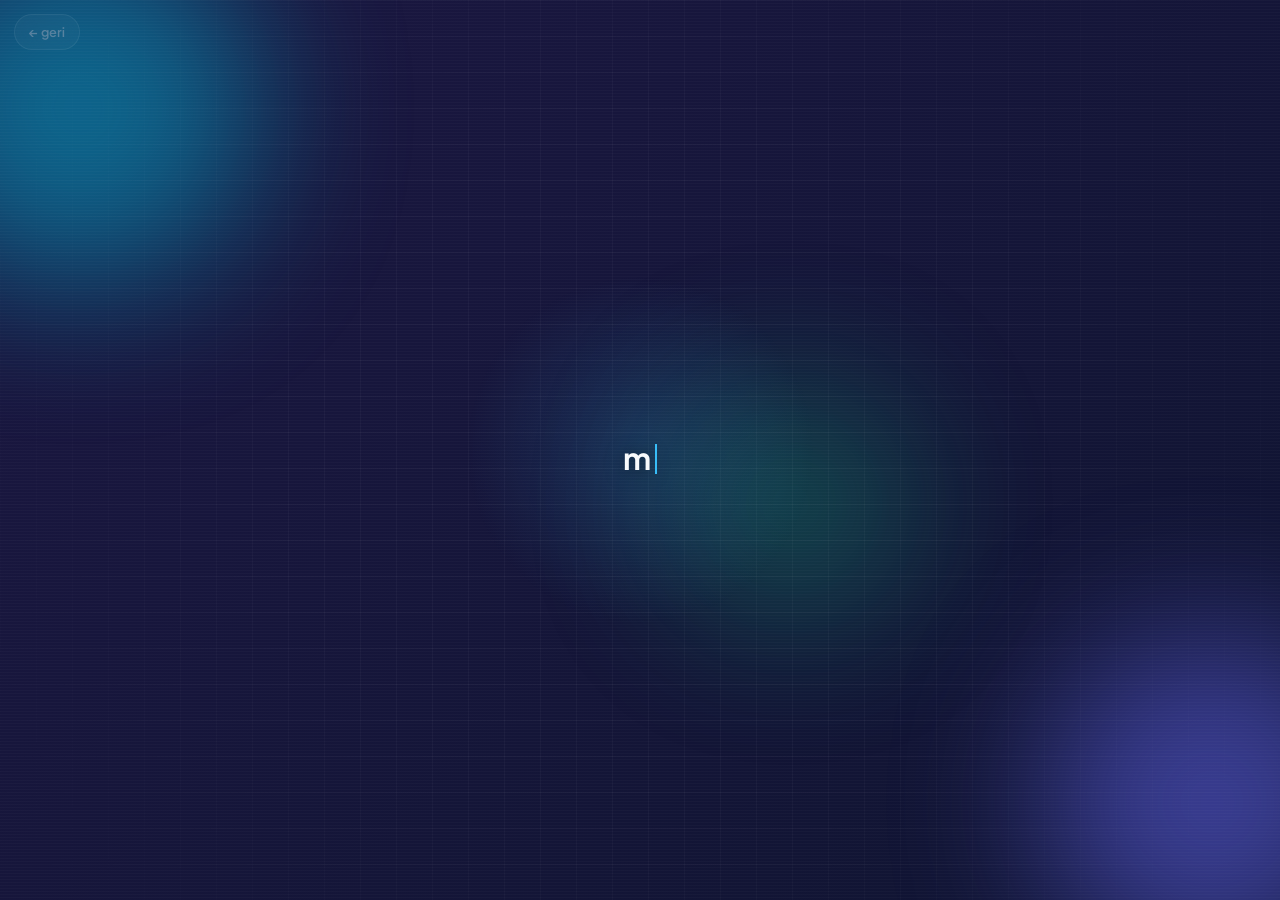
==== ben/index.html @ 69a0b7b6 "Rename ben.html to index.html" ====
<!DOCTYPE html>
<html lang="tr">
<head>
<!-- Google tag (gtag.js) -->
<script async src="https://www.googletagmanager.com/gtag/js?id=G-B5N7JLQ6DZ"></script>
<script>
  window.dataLayer = window.dataLayer || [];
  function gtag(){dataLayer.push(arguments);}
  gtag('js', new Date());
  gtag('config', 'G-B5N7JLQ6DZ');
</script>
<meta charset="UTF-8">
<meta name="viewport" content="width=device-width, initial-scale=1.0, viewport-fit=cover">
<meta name="theme-color" content="#090f24">
<title>ben</title>
<link rel="preconnect" href="https://fonts.googleapis.com">
<link rel="preconnect" href="https://fonts.gstatic.com" crossorigin>
<link href="https://fonts.googleapis.com/css2?family=Plus+Jakarta+Sans:wght@400;500;600;700;800&display=swap" rel="stylesheet">
<style>
:root{--bg:#090f24;--o1:#00b4d8;--o2:#6366f1;--o3:#10b981;--tx:#f8fafc;--tx2:#94a3b8;--ac:#38bdf8;--bd:rgba(255,255,255,.12);--bt:rgba(255,255,255,.05)}
*{box-sizing:border-box;margin:0;padding:0;-webkit-tap-highlight-color:transparent}
html,body{height:100%}
body{font-family:'Plus Jakarta Sans',-apple-system,sans-serif;background:var(--bg);color:var(--tx);overflow:hidden;-webkit-font-smoothing:antialiased}

/* arka plan */
.bg{position:fixed;inset:0;overflow:hidden;background:linear-gradient(-45deg,#090f24,#16203a,#0b132b,#1b1742);background-size:400% 400%;animation:flow 18s ease infinite}
.grid{position:fixed;inset:0;z-index:1;pointer-events:none;background-image:linear-gradient(to right,rgba(255,255,255,.03) 1px,transparent 1px),linear-gradient(to bottom,rgba(255,255,255,.03) 1px,transparent 1px);background-size:36px 36px;-webkit-mask-image:radial-gradient(circle,#000 45%,transparent 95%);mask-image:radial-gradient(circle,#000 45%,transparent 95%)}
.orb{position:absolute;border-radius:50%;filter:blur(75px);opacity:.5;transition:background-color 2.5s;will-change:transform}
.o1{width:min(360px,70vw);height:min(360px,70vw);background-color:var(--o1);top:-8%;left:-8%;animation:m1 14s infinite alternate ease-in-out}
.o2{width:min(340px,65vw);height:min(340px,65vw);background-color:var(--o2);bottom:-8%;right:-8%;animation:m2 18s infinite alternate ease-in-out}
.o3{width:min(250px,50vw);height:min(250px,50vw);background-color:var(--o3);top:42%;left:52%;opacity:.3;animation:m3 16s infinite alternate ease-in-out}
.scan{position:fixed;inset:0;z-index:3;pointer-events:none;background:repeating-linear-gradient(rgba(255,255,255,.025) 0 1px,transparent 1px 3px)}
.glow{position:fixed;z-index:4;left:50%;top:50%;width:380px;height:380px;border-radius:50%;pointer-events:none;transform:translate(-50%,-50%);background:radial-gradient(circle,rgba(56,189,248,.16),transparent 65%);transition:left .35s ease-out,top .35s ease-out}

/* sahne */
.stage{position:fixed;inset:0;z-index:10;display:flex;flex-direction:column;align-items:center;justify-content:center;gap:14px;text-align:center;padding:calc(56px + env(safe-area-inset-top)) 24px calc(40px + env(safe-area-inset-bottom));max-width:560px;margin:0 auto;overflow-x:hidden;overflow-y:auto;scrollbar-width:none}
.stage::-webkit-scrollbar{display:none}
.stage.shake{animation:shake .6s}
.line{font-size:clamp(1.25rem,5.4vw,1.9rem);font-weight:700;letter-spacing:-.3px;line-height:1.35;min-height:1.35em;max-width:100%;text-wrap:balance;text-shadow:0 2px 18px rgba(0,0,0,.5);opacity:0;animation:lin .6s ease forwards}
.line.small{font-size:clamp(.9rem,3.8vw,1.05rem);font-weight:500;color:var(--tx2);letter-spacing:.4px}
.line.big{font-size:clamp(2rem,10vw,3.4rem);font-weight:800}
.line.num{color:var(--ac);font-variant-numeric:tabular-nums}
.line.err{color:#fecaca;text-shadow:0 0 22px rgba(239,68,68,.6)}
.stage>.out{animation:lout .7s ease forwards}
.line:not(.glitch).typing::after,.whisper::after{content:'';display:inline-block;width:2px;height:1em;margin-left:4px;vertical-align:-.12em;background:var(--ac);animation:blink 1s steps(1) infinite}

/* glitch */
.glitch{position:relative}
.glitch::before,.glitch::after{content:attr(data-text);position:absolute;left:0;top:0;width:100%;pointer-events:none}
.glitch::before{color:#ff2d6f;clip-path:inset(0 0 100% 0);animation:g1 3.1s infinite steps(1)}
.glitch::after{color:#22d3ee;clip-path:inset(100% 0 0 0);animation:g2 2.6s infinite steps(1)}

/* harfler */
.letters{display:flex;justify-content:center;font-size:clamp(3rem,16vw,5.2rem);font-weight:800;margin:6px 0}
.letters span{display:inline-block;width:1.05em;text-align:center;opacity:0;animation:lett .7s ease forwards;animation-delay:calc(var(--i)*.18s)}

/* yükleme */
.loader{width:min(300px,76vw);display:flex;flex-direction:column;align-items:center;gap:10px}
.bar{width:100%;height:8px;border-radius:99px;background:rgba(255,255,255,.08);border:1px solid var(--bd);overflow:hidden}
.bar i{display:block;height:100%;width:0;border-radius:99px;background:linear-gradient(90deg,var(--o1),var(--o2),var(--o3));box-shadow:0 0 14px var(--ac)}
.pct{font-size:2rem;font-weight:800;font-variant-numeric:tabular-nums}
.loader.jit{animation:jit .12s steps(2) infinite}

/* sorular */
.drift{position:fixed;inset:0;z-index:8;pointer-events:none;overflow:hidden}
.q{position:absolute;max-width:70vw;color:var(--tx2);font-weight:500;font-size:clamp(.95rem,3.6vw,1.2rem);opacity:0;animation:up 7s ease-in-out forwards}

/* göz */
.eye{position:relative;width:170px;height:92px;border-radius:50%;overflow:hidden;margin-bottom:8px;background:radial-gradient(ellipse at 50% 40%,#fff,#dbeafe 55%,#93c5fd);box-shadow:0 0 40px rgba(56,189,248,.35),inset 0 -8px 18px rgba(0,0,0,.25);transform:scaleY(.04);transition:transform .5s cubic-bezier(.2,.9,.3,1.2)}
.eye.open{transform:scaleY(1)}
.eye.blink{transform:scaleY(.06);transition-duration:.12s}
.eye.shut{transform:scaleY(.02);transition-duration:.6s}
.iris{position:absolute;left:50%;top:50%;width:54px;height:54px;margin:-27px 0 0 -27px;border-radius:50%;background:radial-gradient(circle,#020617 0 30%,var(--ac) 32% 68%,#4338ca);transition:transform .14s ease-out}
.iris::after{content:'';position:absolute;left:14px;top:10px;width:9px;height:9px;border-radius:50%;background:#fff;opacity:.9}

/* final */
.final{display:flex;flex-direction:column;align-items:center;gap:12px;width:100%;opacity:0;animation:fin 1.2s ease forwards}
.ring{position:relative;width:92px;height:92px;margin-bottom:8px}
.ring::before{content:'';position:absolute;inset:0;border-radius:50%;background:conic-gradient(var(--o1),var(--o2),var(--o3),var(--o1));animation:spin 5s linear infinite;box-shadow:0 0 30px rgba(56,189,248,.3)}
.ring::after{content:'';position:absolute;inset:4px;border-radius:50%;background:#0b1226}
.ring span{position:absolute;z-index:2;left:50%;top:50%;width:10px;height:10px;margin:-5px;border-radius:50%;background:var(--ac);animation:pulse 2.4s ease-in-out infinite}
.whisper{font-size:.95rem;color:var(--tx2);letter-spacing:.4px;min-height:1.4em;transition:opacity .5s}
.whisper.swap{opacity:0}
.links{width:100%;max-width:340px;display:flex;flex-direction:column;gap:12px;margin-top:16px}
.btn{display:block;width:100%;padding:16px 18px;font:600 1rem 'Plus Jakarta Sans',sans-serif;color:var(--tx);text-align:center;text-decoration:none;cursor:pointer;background:var(--bt);border:1px solid var(--bd);border-radius:16px;backdrop-filter:blur(12px);-webkit-backdrop-filter:blur(12px);opacity:0;animation:fin .6s ease forwards;transition:background .25s,border-color .25s,box-shadow .25s}
.btn:hover{background:rgba(255,255,255,.1);border-color:rgba(56,189,248,.45);box-shadow:0 0 18px rgba(56,189,248,.18)}
.btn:active{transform:scale(.97)}

.back{position:fixed;z-index:30;top:calc(14px + env(safe-area-inset-top));left:calc(14px + env(safe-area-inset-left));padding:9px 14px;border-radius:99px;background:var(--bt);border:1px solid var(--bd);color:var(--tx2);font-size:.8rem;font-weight:600;text-decoration:none;backdrop-filter:blur(10px);-webkit-backdrop-filter:blur(10px);opacity:.55;transition:opacity .25s}
.back:hover{opacity:1}
.hint{position:fixed;z-index:20;left:0;right:0;text-align:center;bottom:calc(16px + env(safe-area-inset-bottom));font-size:.75rem;color:rgba(148,163,184,.55);opacity:0;transition:opacity 1.2s;pointer-events:none}
.hint.show{opacity:1}

@keyframes flow{0%,100%{background-position:0 50%}50%{background-position:100% 50%}}
@keyframes m1{to{transform:translate3d(100px,70px,0) scale(1.15)}}
@keyframes m2{to{transform:translate3d(-100px,-80px,0) scale(1.1)}}
@keyframes m3{0%{transform:translate3d(-60px,-30px,0) scale(.9)}100%{transform:translate3d(50px,60px,0) scale(1.2)}}
@keyframes lin{from{opacity:0;translate:0 10px;filter:blur(6px)}to{opacity:1;translate:0 0;filter:blur(0)}}
@keyframes lout{from{opacity:1;filter:blur(0)}to{opacity:0;translate:0 -10px;filter:blur(8px)}}
@keyframes lett{from{opacity:0;filter:blur(10px)}to{opacity:1;filter:blur(0)}}
@keyframes blink{50%{opacity:0}}
@keyframes g1{0%,90%,100%{clip-path:inset(0 0 100% 0);transform:none}91%{clip-path:inset(12% 0 58% 0);transform:translate(-4px,0)}94%{clip-path:inset(55% 0 20% 0);transform:translate(3px,0)}97%{clip-path:inset(30% 0 40% 0);transform:translate(-2px,0)}}
@keyframes g2{0%,86%,100%{clip-path:inset(100% 0 0 0);transform:none}88%{clip-path:inset(60% 0 8% 0);transform:translate(4px,0)}92%{clip-path:inset(8% 0 70% 0);transform:translate(-3px,0)}95%{clip-path:inset(40% 0 35% 0);transform:translate(2px,0)}}
@keyframes shake{0%,100%{transform:none}20%{transform:translate(-6px,3px)}40%{transform:translate(5px,-4px)}60%{transform:translate(-4px,-2px)}80%{transform:translate(3px,4px)}}
@keyframes jit{0%{transform:translate(2px,0)}50%{transform:translate(-3px,1px)}100%{transform:translate(1px,-1px)}}
@keyframes up{0%{opacity:0;transform:translateY(40px) rotate(var(--r));filter:blur(6px)}20%{opacity:.9;filter:blur(0)}80%{opacity:.7}100%{opacity:0;transform:translateY(-120px) rotate(var(--r));filter:blur(6px)}}
@keyframes fin{from{opacity:0;translate:0 14px}to{opacity:1;translate:0 0}}
@keyframes spin{to{transform:rotate(360deg)}}
@keyframes pulse{0%,100%{transform:scale(.7);opacity:.6}50%{transform:scale(1.3);opacity:1}}
@media (max-height:560px){.ring{display:none}.stage{padding-top:56px}}
@media (prefers-reduced-motion:reduce){.bg,.orb,.glitch::before,.glitch::after,.ring::before{animation:none!important}.glow{display:none}}
</style>
</head>
<body>
<div class="bg"><div class="orb o1"></div><div class="orb o2"></div><div class="orb o3"></div></div>
<div class="grid"></div><div class="scan"></div><div class="glow" id="glow"></div>
<a class="back" href="/">← geri</a>
<main class="stage" id="stage"><noscript><p class="line small" style="opacity:1">Bu sayfa animasyonla anlatılıyor. JavaScript kapalıyken tek söyleyebileceğim: ben Batu.</p></noscript></main>
<div class="hint" id="hint">dokun: hızlansın</div>

<script>
(() => {
'use strict';
const stage = document.getElementById('stage'), hint = document.getElementById('hint'), glow = document.getElementById('glow');
const root = document.documentElement, T0 = performance.now();
const reduce = matchMedia('(prefers-reduced-motion: reduce)').matches;

/* sekme başlığı */
let cur = document.title;
const setTitle = t => { cur = t; if (!document.hidden) document.title = t; };
document.addEventListener('visibilitychange', () => {
  if (document.hidden) document.title = 'gitme.';
  else { document.title = 'geri geldin.'; setTimeout(() => document.title = cur, 1600); }
});

/* zaman: dokununca kısa süre hızlanır */
let boost = 1, bt = 0, pending = null;
const wait = ms => new Promise(res => {
  const id = setTimeout(fin, ms * boost);
  function fin(){ clearTimeout(id); if (pending === fin) pending = null; res(); }
  pending = fin;
});
const rush = () => { boost = .12; clearTimeout(bt); bt = setTimeout(() => boost = 1, 1000); if (pending) pending(); };
const tween = async (ms, fn) => { let t = 0; while (t < 1) { await wait(16); t = Math.min(1, t + 16 / ms); fn(t); } };

/* yardımcılar */
const mk = (tag, cls = '', txt = '') => { const e = document.createElement(tag); if (cls) e.className = cls; if (txt) e.textContent = txt; return e; };
const line = (cls = '') => { const e = mk('div', 'line ' + cls); stage.appendChild(e); return e; };
const sync = el => { el.dataset.text = el.textContent; };
const mood = (a, b, c) => { root.style.setProperty('--o1', a); root.style.setProperty('--o2', b); root.style.setProperty('--o3', c); };
const CALM = ['#00b4d8', '#6366f1', '#10b981'];

async function type(el, text, speed = 55){
  el.classList.add('typing');
  for (const ch of text) { el.textContent += ch; sync(el); await wait(speed * (.7 + Math.random() * .7)); }
  el.classList.remove('typing');
}
async function erase(el, speed = 22){
  el.classList.add('typing');
  while (el.textContent.length) { el.textContent = el.textContent.slice(0, -1); sync(el); await wait(speed); }
  el.classList.remove('typing');
}
async function retype(el, text, hold = 1200, speed = 45){
  if (el.textContent) await erase(el, 18);
  await type(el, text, speed);
  await wait(hold);
}
async function say(text, { cls = '', hold = 1300, mode = 'fade', speed = 55 } = {}){
  const el = line(cls);
  await type(el, text, speed);
  await wait(hold);
  if (mode === 'erase') { await erase(el); el.remove(); }
  else if (mode === 'fade') { el.classList.add('out'); await wait(700); el.remove(); }
  return el;
}
async function clearStage(ms = 800){
  const kids = [...stage.children];
  kids.forEach(k => k.classList.add('out'));
  await wait(ms);
  kids.forEach(k => k.remove());
}

/* imleç / dokunuş */
const look = { x: .5, y: .5 }; let lastMove = 0;
const track = e => { look.x = e.clientX / innerWidth; look.y = e.clientY / innerHeight; lastMove = performance.now(); glow.style.left = e.clientX + 'px'; glow.style.top = e.clientY + 'px'; };
addEventListener('pointermove', track, { passive: true });
addEventListener('pointerdown', e => { track(e); if (!e.target.closest('a,button')) rush(); });
addEventListener('keydown', e => { if ((e.key === ' ' || e.key === 'Enter') && !e.target.closest('a,button')) rush(); });

/* 1 — giriş */
async function intro(){
  setTitle('ben');
  await wait(1100);
  await say('merhaba.', { hold: 900, mode: 'erase' });
  await say('hayır, böyle başlamamalıydım.', { hold: 1100, mode: 'erase' });
  await say('buraya “ben kimim” diye geldin.', { hold: 1500 });
  setTitle('ben?');
  await say('sana bir şey söyleyecektim.', { hold: 1300, mode: 'keep' });
  await say('. . .', { speed: 420, hold: 1500, mode: 'keep' });
  await say('unuttum.', { hold: 1700, mode: 'keep' });
  await say('ama sen geldin. bu da bir şey.', { cls: 'small', hold: 2400, mode: 'keep' });
  await clearStage();
}

/* 2 — isim, harfler, ünlüsüz ad */
async function sceneName(){
  setTitle('B A T U');
  mood('#f59e0b', '#6366f1', '#ec4899');
  const cap = line('small'), box = mk('div', 'letters');
  [...'BATU'].forEach((ch, i) => { const s = mk('span', '', ch); s.style.setProperty('--i', i); s._x = 0; box.appendChild(s); });
  stage.appendChild(box);
  const place = order => {
    const w = box.children[0].getBoundingClientRect().width;
    [...box.children].forEach((s, i) => {
      const from = s._x, to = (order[i] - i) * w, up = (i % 2 ? -1 : 1) * w * .55;
      s.animate([{ transform: `translate(${from}px,0)` }, { transform: `translate(${(from + to) / 2}px,${up}px)`, offset: .5 }, { transform: `translate(${to}px,0)` }], { duration: reduce ? 1 : 1500, easing: 'ease-in-out', fill: 'forwards' });
      s._x = to;
    });
  };
  await retype(cap, 'bir isim var.', 1200);
  place([2, 3, 0, 1]); await wait(1700);
  await retype(cap, 'aynı harfler. başka biri: TUBA.', 1500);
  place([0, 1, 2, 3]); await wait(1700);
  await retype(cap, 'hangisi ben?', 2200);
  await clearStage();
  setTitle('btylmz');
  const big = line('big glitch'); await type(big, 'btylmz', 130); await wait(900);
  const c2 = line('small');
  await retype(c2, 'içinde tek bir ünlü yok.', 1500);
  await retype(c2, 'sesi sen ver.', 2400);
  await clearStage();
}

/* 3 — yükleme */
async function sceneLoad(){
  setTitle('yükleniyor…');
  mood('#38bdf8', '#8b5cf6', '#22d3ee');
  const cap = line('small'), wrap = mk('div', 'loader'), bar = mk('div', 'bar'), fill = mk('i'), pct = mk('b', 'pct', '0%');
  bar.appendChild(fill); wrap.append(bar, pct); stage.appendChild(wrap);
  const set = v => { fill.style.width = v + '%'; pct.textContent = Math.round(v) + '%'; };
  await retype(cap, 'ben yükleniyor', 500);
  await tween(4200, t => set(t < .6 ? t / .6 * 70 : 70 + Math.pow((t - .6) / .4, 2) * 29));
  await retype(cap, 'takıldı.', 1300);
  await retype(cap, 'bazı şeyler %99’da kalır.', 2000);
  await retype(cap, 'son yüzde sende.', 2300);
  wrap.classList.add('jit');
  await tween(1100, t => set(99 * (1 - t)));
  wrap.classList.remove('jit');
  await retype(cap, 'başa döndük.', 1500);
  await clearStage();
}

/* 4 — zaman */
async function sceneTime(){
  setTitle('…');
  mood('#10b981', '#0ea5e9', '#6366f1');
  const cap = line('small'), big = line('big num');
  const upd = () => { big.textContent = Math.floor((performance.now() - T0) / 1000) + ' saniye'; };
  upd(); const iv = setInterval(upd, 250);
  await retype(cap, 'sen geldiğinden beri', 3400);
  await retype(cap, 'geçen süre bu.', 1700);
  await retype(cap, 'benim saatim yok.', 1900);
  await retype(cap, 'hep aynı an.', 2400);
  clearInterval(iv);
  await clearStage();
}

/* 5 — sorular */
async function sceneQuestions(){
  setTitle('?');
  mood('#8b5cf6', '#06b6d4', '#f43f5e');
  const layer = mk('div', 'drift'); document.body.appendChild(layer);
  ['neden buradasın?', 'ne bulmayı umuyordun?', 'bir butona mı bastın?', 'hangisine?', 'ben kimdim?', 'peki ya sen?'].forEach((q, i) => setTimeout(() => {
    const d = mk('div', 'q', q);
    d.style.left = (5 + Math.random() * 22) + 'vw';
    d.style.top = (12 + i * 12 + Math.random() * 4) + 'vh';
    d.style.setProperty('--r', (Math.random() * 8 - 4) + 'deg');
    layer.appendChild(d);
  }, i * 700));
  setTimeout(() => layer.remove(), 12500);
  await wait(5200);
  await say('o buton bendim.', { hold: 2600, mode: 'keep' });
  await clearStage();
}

/* 6 — göz */
async function sceneEye(){
  setTitle('bakıyorsun');
  mood('#f472b6', '#6366f1', '#38bdf8');
  const eye = mk('div', 'eye'), iris = mk('div', 'iris'); eye.appendChild(iris); stage.appendChild(eye);
  const cap = line(''); let alive = true;
  requestAnimationFrame(() => requestAnimationFrame(() => eye.classList.add('open')));
  (function loop(){
    if (!alive) return;
    const n = performance.now();
    if (n - lastMove > 2200) { look.x = .5 + Math.sin(n / 900) * .4; look.y = .5 + Math.cos(n / 1300) * .35; }
    iris.style.transform = `translate(${(look.x - .5) * 68}px,${(look.y - .5) * 28}px)`;
    requestAnimationFrame(loop);
  })();
  const blink = () => { eye.classList.add('blink'); setTimeout(() => eye.classList.remove('blink'), 150); };
  await wait(1500);
  await retype(cap, 'bakıyorsun.', 1700);
  cap.classList.add('glitch');
  await retype(cap, 'bakılıyorsun.', 2300);
  blink(); await wait(250); blink();
  await retype(cap, 'göz kırptım.', 1300);
  cap.classList.remove('glitch');
  await retype(cap, 'sen de kırp.', 2000);
  eye.classList.add('shut'); await wait(800);
  alive = false;
  await clearStage();
}

/* 7 — hata */
async function sceneError(){
  setTitle('HATA');
  mood('#ef4444', '#7c3aed', '#f59e0b');
  const big = line('big glitch err'), sm = line('small');
  await wait(600);
  stage.classList.add('shake'); setTimeout(() => stage.classList.remove('shake'), 700);
  await type(big, 'HATA 404', 45);
  await retype(sm, 'ben.html bulunamadı.', 1900);
  await retype(sm, '…bulundu.', 1200);
  big.classList.remove('err');
  await retype(big, 'buradayım.', 800);
  await retype(sm, 'sadece başka yerdeyim.', 2500);
  await clearStage();
}

/* 8 — son */
async function sceneEnd(){
  setTitle('ben');
  mood(...CALM);
  await say('burada bir şey anlatacaktım.', { hold: 1400 });
  await say('anlattım.', { hold: 1300 });
  await say('anlamadıysan doğru yerdesin.', { hold: 1700 });
  await say('ben de tam anlamış değilim.', { hold: 1500, mode: 'keep' });
  await say('ama buradayım.', { cls: 'small', hold: 2200, mode: 'keep' });
  await clearStage(900);
  showFinal();
}

function showFinal(){
  hint.classList.remove('show');
  stage.innerHTML = '';
  mood(...CALM);
  const f = mk('div', 'final');
  f.innerHTML =
    '<div class="ring"><span></span></div>' +
    '<h1 class="line big glitch" data-text="Batu Yılmaz">Batu Yılmaz</h1>' +
    '<div class="whisper">btylmz</div>' +
    '<div class="links">' +
    '<a class="btn" href="/" style="animation-delay:.6s">Ana sayfa</a>' +
    '<a class="btn" href="mailto:btylmz8@gmail.com" style="animation-delay:.75s">Yaz bana</a>' +
    '<button class="btn" type="button" id="again" style="animation-delay:.9s">Baştan</button>' +
    '</div>';
  stage.appendChild(f);
  f.querySelector('#again').addEventListener('click', () => location.reload());
  const w = f.querySelector('.whisper'), msgs = ['hâlâ buradasın.', 'gitmedin.', 'iyi.', 'ben de.', 'btylmz']; let k = 0;
  setInterval(() => { w.classList.add('swap'); setTimeout(() => { w.textContent = msgs[k++ % msgs.length]; w.classList.remove('swap'); }, 600); }, 4200);
}

(async () => {
  setTimeout(() => hint.classList.add('show'), 7000);
  setTimeout(() => hint.classList.remove('show'), 13000);
  try {
    await intro(); await sceneName(); await sceneLoad(); await sceneTime();
    await sceneQuestions(); await sceneEye(); await sceneError(); await sceneEnd();
  } catch (e) { console.error(e); showFinal(); }
})();
})();
</script>
</body>
</html>
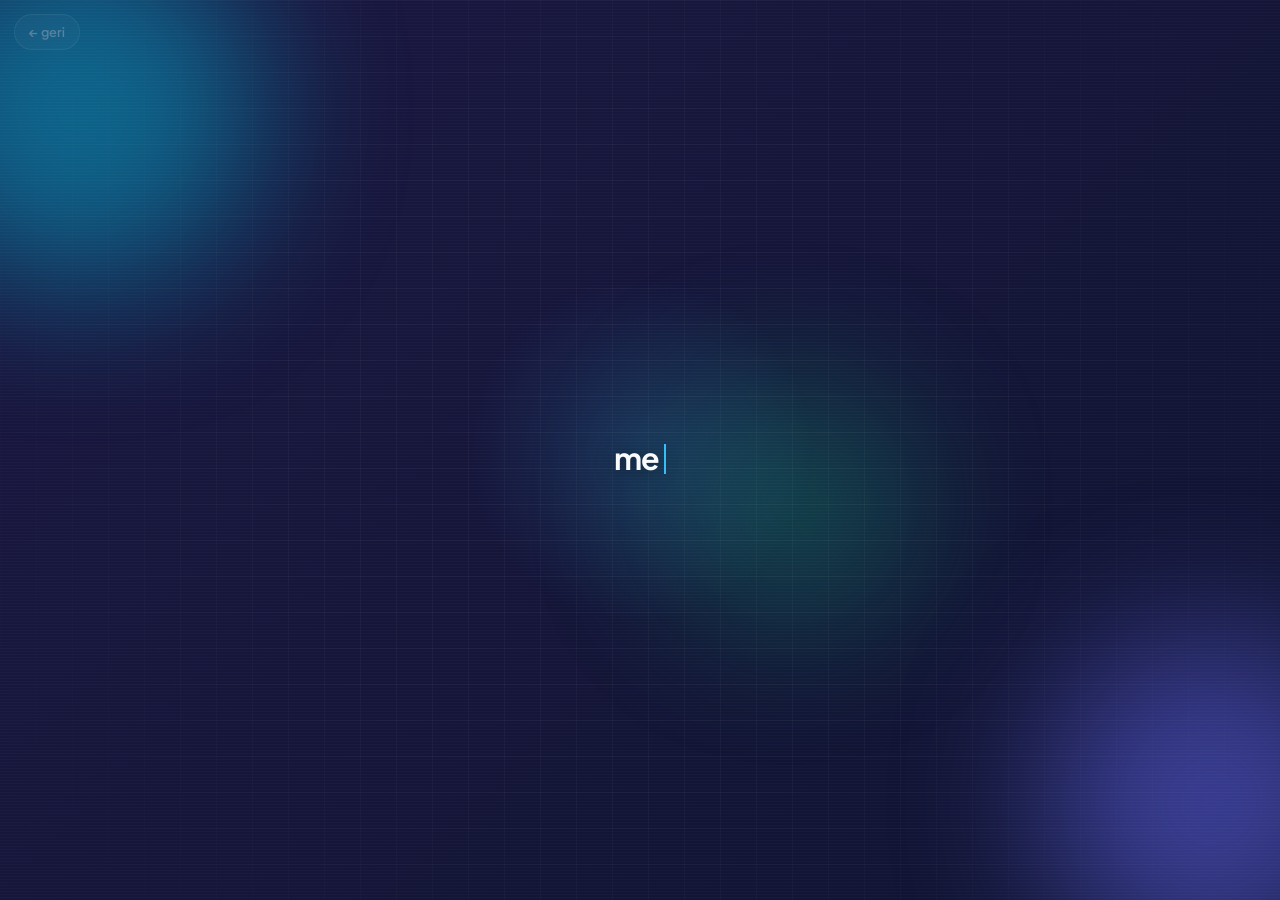
==== commit c5a7410d: "Update index.html" ====
--- a/ben/index.html
+++ b/ben/index.html
@@ -7,6 +7,7 @@
   window.dataLayer = window.dataLayer || [];
   function gtag(){dataLayer.push(arguments);}
   gtag('js', new Date());
+  
   gtag('config', 'G-B5N7JLQ6DZ');
 </script>
 <meta charset="UTF-8">
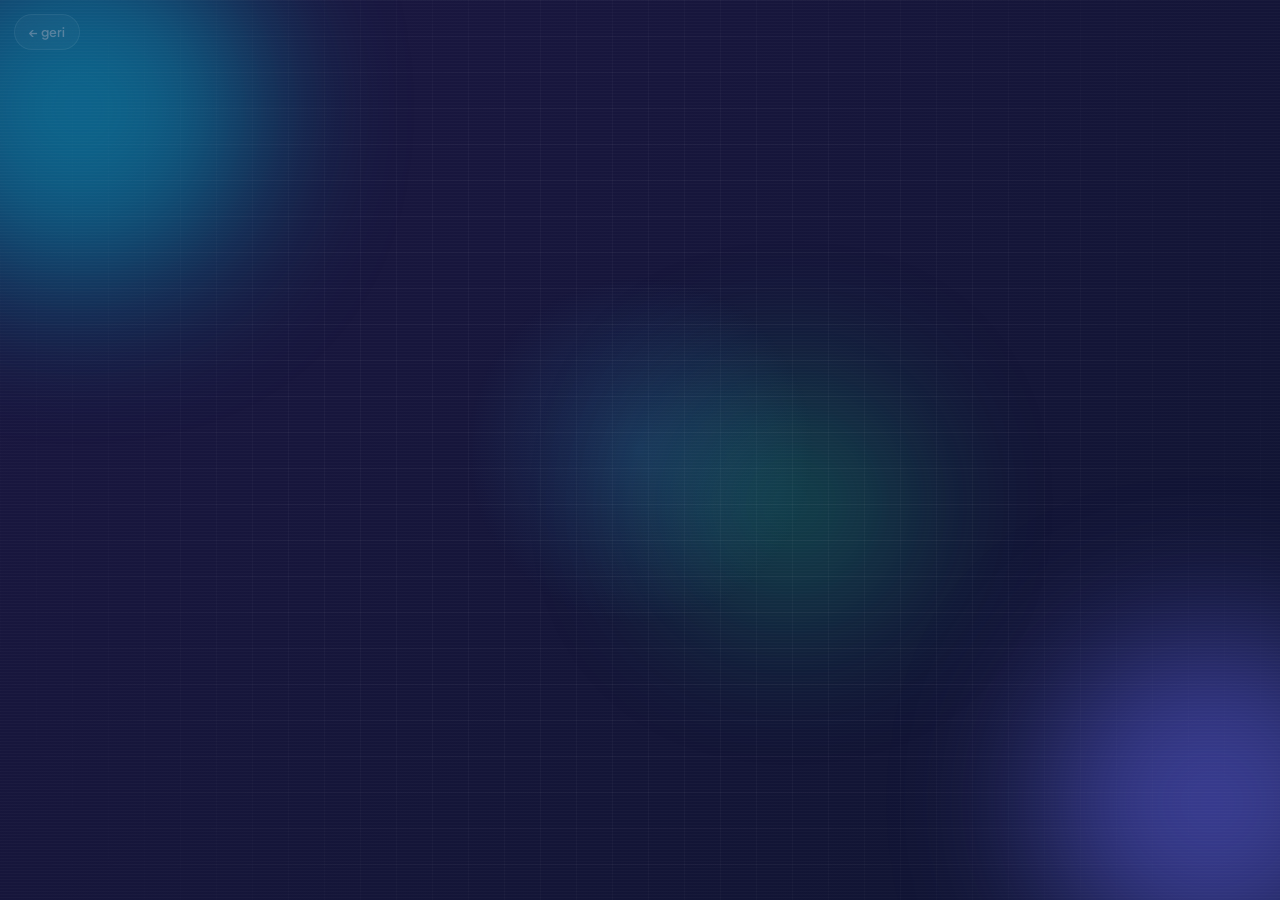
==== commit ee1d19df: "Update index.html" ====
--- a/ben/index.html
+++ b/ben/index.html
@@ -7,7 +7,6 @@
   window.dataLayer = window.dataLayer || [];
   function gtag(){dataLayer.push(arguments);}
   gtag('js', new Date());
-  
   gtag('config', 'G-B5N7JLQ6DZ');
 </script>
 <meta charset="UTF-8">
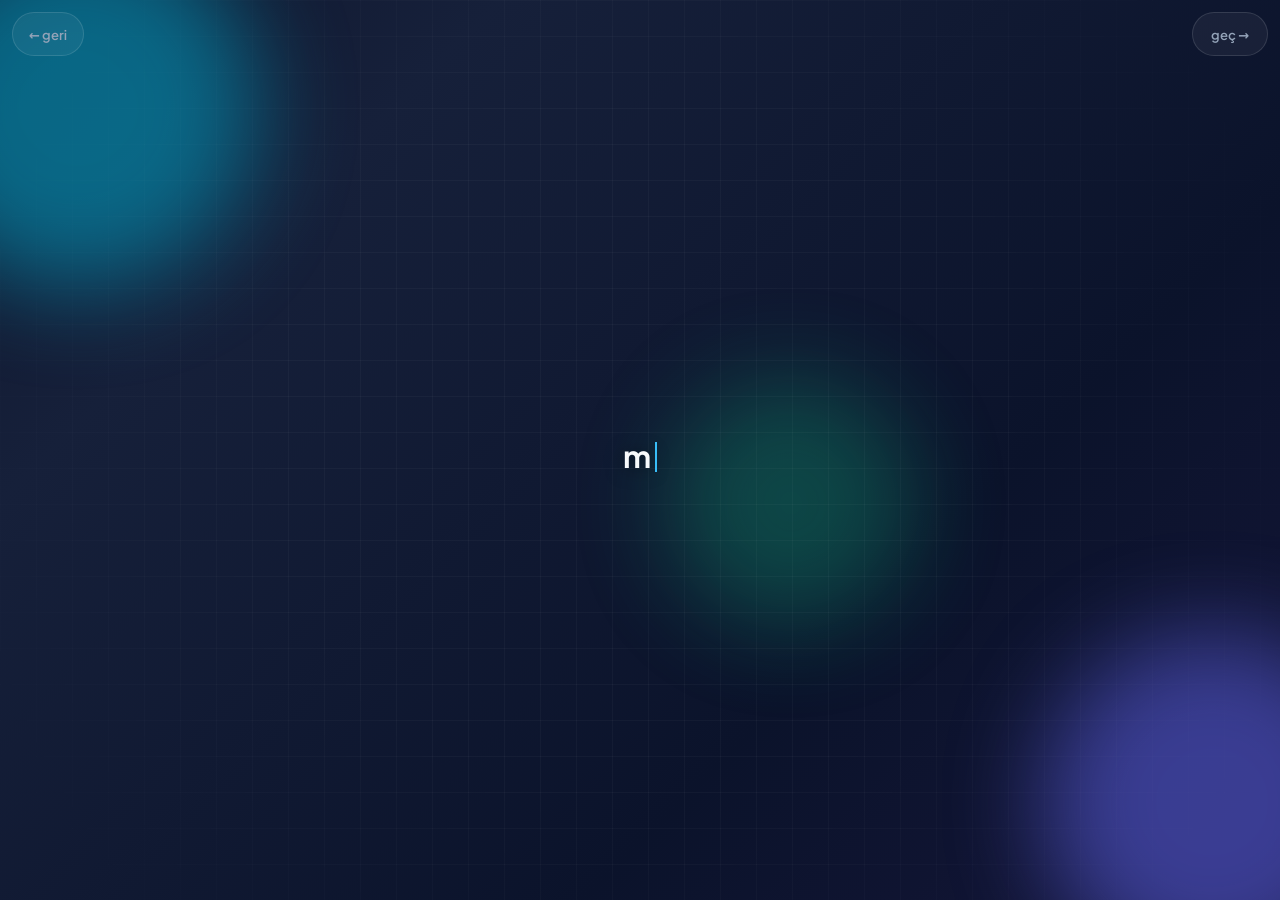
==== commit 596022a3: "Add files via upload" ====
--- a/ben/index.html
+++ b/ben/index.html
@@ -1,171 +1,212 @@
 <!DOCTYPE html>
 <html lang="tr">
 <head>
-<!-- Google tag (gtag.js) -->
-<script async src="https://www.googletagmanager.com/gtag/js?id=G-B5N7JLQ6DZ"></script>
-<script>
-  window.dataLayer = window.dataLayer || [];
-  function gtag(){dataLayer.push(arguments);}
-  gtag('js', new Date());
-  gtag('config', 'G-B5N7JLQ6DZ');
-</script>
-<meta charset="UTF-8">
-<meta name="viewport" content="width=device-width, initial-scale=1.0, viewport-fit=cover">
+<meta charset="utf-8">
+<meta name="viewport" content="width=device-width, initial-scale=1, viewport-fit=cover">
+<title>ben | btylmz</title>
+<meta name="description" content="btylmz kimdir? Cevap, kısa ve biraz tuhaf bir animasyonun içinde.">
 <meta name="theme-color" content="#090f24">
-<title>ben</title>
-<link rel="preconnect" href="https://fonts.googleapis.com">
-<link rel="preconnect" href="https://fonts.gstatic.com" crossorigin>
-<link href="https://fonts.googleapis.com/css2?family=Plus+Jakarta+Sans:wght@400;500;600;700;800&display=swap" rel="stylesheet">
+<meta name="color-scheme" content="dark">
+<link rel="canonical" href="https://btylmz.com/ben">
+
+<meta property="og:type" content="profile">
+<meta property="og:site_name" content="btylmz">
+<meta property="og:locale" content="tr_TR">
+<meta property="og:url" content="https://btylmz.com/ben">
+<meta property="og:title" content="ben | btylmz">
+<meta property="og:description" content="btylmz kimdir? Cevap, kısa ve biraz tuhaf bir animasyonun içinde.">
+<meta property="og:image" content="https://btylmz.com/assets/og.png">
+<meta property="og:image:width" content="1200">
+<meta property="og:image:height" content="630">
+<meta property="og:image:alt" content="Batu Yılmaz — btylmz.com">
+<meta name="twitter:card" content="summary_large_image">
+<meta name="twitter:title" content="ben | btylmz">
+<meta name="twitter:description" content="btylmz kimdir? Cevap, kısa ve biraz tuhaf bir animasyonun içinde.">
+<meta name="twitter:image" content="https://btylmz.com/assets/og.png">
+
+<link rel="icon" href="/assets/favicon.svg" type="image/svg+xml">
+<link rel="icon" href="/favicon.ico" sizes="48x48">
+<link rel="apple-touch-icon" href="/assets/apple-touch-icon.png">
+<link rel="manifest" href="/manifest.webmanifest">
+<link rel="preload" href="/assets/fonts/pjs-latin.woff2" as="font" type="font/woff2" crossorigin>
+<link rel="preload" href="/assets/fonts/pjs-latin-ext.woff2" as="font" type="font/woff2" crossorigin>
+<link rel="stylesheet" href="/assets/base.css">
+
+<script type="application/ld+json">{"@context":"https://schema.org","@type":"ProfilePage","url":"https://btylmz.com/ben","mainEntity":{"@type":"Person","name":"Batu Yılmaz","alternateName":"btylmz","url":"https://btylmz.com/"}}</script>
+<noscript><style>.skip,.hint{display:none!important}</style></noscript>
+
 <style>
-:root{--bg:#090f24;--o1:#00b4d8;--o2:#6366f1;--o3:#10b981;--tx:#f8fafc;--tx2:#94a3b8;--ac:#38bdf8;--bd:rgba(255,255,255,.12);--bt:rgba(255,255,255,.05)}
-*{box-sizing:border-box;margin:0;padding:0;-webkit-tap-highlight-color:transparent}
-html,body{height:100%}
-body{font-family:'Plus Jakarta Sans',-apple-system,sans-serif;background:var(--bg);color:var(--tx);overflow:hidden;-webkit-font-smoothing:antialiased}
-
-/* arka plan */
-.bg{position:fixed;inset:0;overflow:hidden;background:linear-gradient(-45deg,#090f24,#16203a,#0b132b,#1b1742);background-size:400% 400%;animation:flow 18s ease infinite}
-.grid{position:fixed;inset:0;z-index:1;pointer-events:none;background-image:linear-gradient(to right,rgba(255,255,255,.03) 1px,transparent 1px),linear-gradient(to bottom,rgba(255,255,255,.03) 1px,transparent 1px);background-size:36px 36px;-webkit-mask-image:radial-gradient(circle,#000 45%,transparent 95%);mask-image:radial-gradient(circle,#000 45%,transparent 95%)}
-.orb{position:absolute;border-radius:50%;filter:blur(75px);opacity:.5;transition:background-color 2.5s;will-change:transform}
-.o1{width:min(360px,70vw);height:min(360px,70vw);background-color:var(--o1);top:-8%;left:-8%;animation:m1 14s infinite alternate ease-in-out}
-.o2{width:min(340px,65vw);height:min(340px,65vw);background-color:var(--o2);bottom:-8%;right:-8%;animation:m2 18s infinite alternate ease-in-out}
-.o3{width:min(250px,50vw);height:min(250px,50vw);background-color:var(--o3);top:42%;left:52%;opacity:.3;animation:m3 16s infinite alternate ease-in-out}
-.scan{position:fixed;inset:0;z-index:3;pointer-events:none;background:repeating-linear-gradient(rgba(255,255,255,.025) 0 1px,transparent 1px 3px)}
-.glow{position:fixed;z-index:4;left:50%;top:50%;width:380px;height:380px;border-radius:50%;pointer-events:none;transform:translate(-50%,-50%);background:radial-gradient(circle,rgba(56,189,248,.16),transparent 65%);transition:left .35s ease-out,top .35s ease-out}
-
-/* sahne */
-.stage{position:fixed;inset:0;z-index:10;display:flex;flex-direction:column;align-items:center;justify-content:center;gap:14px;text-align:center;padding:calc(56px + env(safe-area-inset-top)) 24px calc(40px + env(safe-area-inset-bottom));max-width:560px;margin:0 auto;overflow-x:hidden;overflow-y:auto;scrollbar-width:none}
-.stage::-webkit-scrollbar{display:none}
-.stage.shake{animation:shake .6s}
-.line{font-size:clamp(1.25rem,5.4vw,1.9rem);font-weight:700;letter-spacing:-.3px;line-height:1.35;min-height:1.35em;max-width:100%;text-wrap:balance;text-shadow:0 2px 18px rgba(0,0,0,.5);opacity:0;animation:lin .6s ease forwards}
-.line.small{font-size:clamp(.9rem,3.8vw,1.05rem);font-weight:500;color:var(--tx2);letter-spacing:.4px}
-.line.big{font-size:clamp(2rem,10vw,3.4rem);font-weight:800}
+[hidden]{display:none!important}
+
+/* ---- Sahne ---- */
+.ben.stage{justify-content:center;gap:14px;text-align:center;padding:calc(68px + env(safe-area-inset-top)) max(22px,calc((100vw - 560px) / 2)) calc(56px + env(safe-area-inset-bottom))}
+.ben.stage.shake{animation:shake .6s}
+.line{max-width:100%;min-height:1.35em;font-size:clamp(1.25rem,5.4vw,1.9rem);font-weight:700;letter-spacing:-.3px;line-height:1.35;text-wrap:balance;text-shadow:0 2px 18px rgba(0,0,0,.5);opacity:0;animation:lin .6s ease forwards}
+.line.small{font-size:clamp(.92rem,3.8vw,1.05rem);font-weight:500;letter-spacing:.4px;color:var(--tx2)}
+.line.big{font-size:clamp(2rem,10vw,3.4rem);font-weight:800;letter-spacing:-.5px}
 .line.num{color:var(--ac);font-variant-numeric:tabular-nums}
 .line.err{color:#fecaca;text-shadow:0 0 22px rgba(239,68,68,.6)}
-.stage>.out{animation:lout .7s ease forwards}
+.ben.stage>.out{animation:lout .7s ease forwards}
 .line:not(.glitch).typing::after,.whisper::after{content:'';display:inline-block;width:2px;height:1em;margin-left:4px;vertical-align:-.12em;background:var(--ac);animation:blink 1s steps(1) infinite}
 
-/* glitch */
-.glitch{position:relative}
-.glitch::before,.glitch::after{content:attr(data-text);position:absolute;left:0;top:0;width:100%;pointer-events:none}
-.glitch::before{color:#ff2d6f;clip-path:inset(0 0 100% 0);animation:g1 3.1s infinite steps(1)}
-.glitch::after{color:#22d3ee;clip-path:inset(100% 0 0 0);animation:g2 2.6s infinite steps(1)}
-
-/* harfler */
-.letters{display:flex;justify-content:center;font-size:clamp(3rem,16vw,5.2rem);font-weight:800;margin:6px 0}
-.letters span{display:inline-block;width:1.05em;text-align:center;opacity:0;animation:lett .7s ease forwards;animation-delay:calc(var(--i)*.18s)}
-
-/* yükleme */
+/* ---- Harfler ---- */
+.letters{display:flex;justify-content:center;margin:6px 0;font-size:clamp(3rem,16vw,5.2rem);font-weight:800}
+.letters span{display:inline-block;width:1.05em;text-align:center;opacity:0;animation:lett .7s ease forwards;animation-delay:calc(var(--i) * .18s)}
+
+/* ---- Yükleme ---- */
 .loader{width:min(300px,76vw);display:flex;flex-direction:column;align-items:center;gap:10px}
-.bar{width:100%;height:8px;border-radius:99px;background:rgba(255,255,255,.08);border:1px solid var(--bd);overflow:hidden}
-.bar i{display:block;height:100%;width:0;border-radius:99px;background:linear-gradient(90deg,var(--o1),var(--o2),var(--o3));box-shadow:0 0 14px var(--ac)}
+.bar{width:100%;height:8px;overflow:hidden;border-radius:99px;background:rgba(255,255,255,.08);border:1px solid var(--bd)}
+.bar i{display:block;width:0;height:100%;border-radius:99px;background:linear-gradient(90deg,var(--o1),var(--o2),var(--o3));box-shadow:0 0 14px var(--ac)}
 .pct{font-size:2rem;font-weight:800;font-variant-numeric:tabular-nums}
 .loader.jit{animation:jit .12s steps(2) infinite}
 
-/* sorular */
+/* ---- Sorular ---- */
 .drift{position:fixed;inset:0;z-index:8;pointer-events:none;overflow:hidden}
-.q{position:absolute;max-width:70vw;color:var(--tx2);font-weight:500;font-size:clamp(.95rem,3.6vw,1.2rem);opacity:0;animation:up 7s ease-in-out forwards}
-
-/* göz */
-.eye{position:relative;width:170px;height:92px;border-radius:50%;overflow:hidden;margin-bottom:8px;background:radial-gradient(ellipse at 50% 40%,#fff,#dbeafe 55%,#93c5fd);box-shadow:0 0 40px rgba(56,189,248,.35),inset 0 -8px 18px rgba(0,0,0,.25);transform:scaleY(.04);transition:transform .5s cubic-bezier(.2,.9,.3,1.2)}
+.q{position:absolute;max-width:70vw;font-size:clamp(.95rem,3.6vw,1.2rem);font-weight:500;color:var(--tx2);opacity:0;animation:up 7s ease-in-out forwards}
+
+/* ---- Göz ---- */
+.eye{position:relative;width:170px;height:92px;margin-bottom:8px;overflow:hidden;border-radius:50%;background:radial-gradient(ellipse at 50% 40%,#fff,#dbeafe 55%,#93c5fd);box-shadow:0 0 40px rgba(56,189,248,.35),inset 0 -8px 18px rgba(0,0,0,.25);transform:scaleY(.04);transition:transform .5s cubic-bezier(.2,.9,.3,1.2)}
 .eye.open{transform:scaleY(1)}
 .eye.blink{transform:scaleY(.06);transition-duration:.12s}
 .eye.shut{transform:scaleY(.02);transition-duration:.6s}
 .iris{position:absolute;left:50%;top:50%;width:54px;height:54px;margin:-27px 0 0 -27px;border-radius:50%;background:radial-gradient(circle,#020617 0 30%,var(--ac) 32% 68%,#4338ca);transition:transform .14s ease-out}
 .iris::after{content:'';position:absolute;left:14px;top:10px;width:9px;height:9px;border-radius:50%;background:#fff;opacity:.9}
 
-/* final */
-.final{display:flex;flex-direction:column;align-items:center;gap:12px;width:100%;opacity:0;animation:fin 1.2s ease forwards}
-.ring{position:relative;width:92px;height:92px;margin-bottom:8px}
-.ring::before{content:'';position:absolute;inset:0;border-radius:50%;background:conic-gradient(var(--o1),var(--o2),var(--o3),var(--o1));animation:spin 5s linear infinite;box-shadow:0 0 30px rgba(56,189,248,.3)}
+/* ---- Son ekran ---- */
+.final{width:100%;display:flex;flex-direction:column;align-items:center;gap:12px;opacity:0;animation:fin 1.2s ease forwards}
+.ring{position:relative;width:92px;height:92px;margin-bottom:8px;cursor:pointer}
+.ring::before{content:'';position:absolute;inset:0;border-radius:50%;background:conic-gradient(var(--o1),var(--o2),var(--o3),var(--o1));box-shadow:0 0 30px rgba(56,189,248,.3);animation:spin 5s linear infinite}
 .ring::after{content:'';position:absolute;inset:4px;border-radius:50%;background:#0b1226}
 .ring span{position:absolute;z-index:2;left:50%;top:50%;width:10px;height:10px;margin:-5px;border-radius:50%;background:var(--ac);animation:pulse 2.4s ease-in-out infinite}
-.whisper{font-size:.95rem;color:var(--tx2);letter-spacing:.4px;min-height:1.4em;transition:opacity .5s}
+.whisper{min-height:1.4em;font-size:.95rem;letter-spacing:.4px;color:var(--tx2);transition:opacity .5s}
 .whisper.swap{opacity:0}
 .links{width:100%;max-width:340px;display:flex;flex-direction:column;gap:12px;margin-top:16px}
-.btn{display:block;width:100%;padding:16px 18px;font:600 1rem 'Plus Jakarta Sans',sans-serif;color:var(--tx);text-align:center;text-decoration:none;cursor:pointer;background:var(--bt);border:1px solid var(--bd);border-radius:16px;backdrop-filter:blur(12px);-webkit-backdrop-filter:blur(12px);opacity:0;animation:fin .6s ease forwards;transition:background .25s,border-color .25s,box-shadow .25s}
-.btn:hover{background:rgba(255,255,255,.1);border-color:rgba(56,189,248,.45);box-shadow:0 0 18px rgba(56,189,248,.18)}
+.btn{display:flex;align-items:center;justify-content:center;width:100%;min-height:54px;padding:15px 18px;font:600 1rem var(--font);color:var(--tx);text-align:center;text-decoration:none;background:var(--bt);border:1px solid var(--bd);border-radius:16px;-webkit-backdrop-filter:blur(12px);backdrop-filter:blur(12px);opacity:0;animation:fin .6s ease forwards;transition:background-color .25s,border-color .25s,box-shadow .25s}
+.btn:hover{background-color:rgba(255,255,255,.1);border-color:rgba(56,189,248,.45);box-shadow:0 0 18px rgba(56,189,248,.18)}
 .btn:active{transform:scale(.97)}
 
-.back{position:fixed;z-index:30;top:calc(14px + env(safe-area-inset-top));left:calc(14px + env(safe-area-inset-left));padding:9px 14px;border-radius:99px;background:var(--bt);border:1px solid var(--bd);color:var(--tx2);font-size:.8rem;font-weight:600;text-decoration:none;backdrop-filter:blur(10px);-webkit-backdrop-filter:blur(10px);opacity:.55;transition:opacity .25s}
-.back:hover{opacity:1}
-.hint{position:fixed;z-index:20;left:0;right:0;text-align:center;bottom:calc(16px + env(safe-area-inset-bottom));font-size:.75rem;color:rgba(148,163,184,.55);opacity:0;transition:opacity 1.2s;pointer-events:none}
+/* ---- Düğmeler ve ipucu ---- */
+.skip{position:fixed;z-index:30;top:calc(12px + env(safe-area-inset-top));right:calc(12px + env(safe-area-inset-right));min-height:44px;padding:0 18px;border-radius:99px;background:var(--bt);border:1px solid var(--bd);color:var(--tx2);font-size:.82rem;font-weight:600;-webkit-backdrop-filter:blur(10px);backdrop-filter:blur(10px);transition:color .25s,border-color .25s}
+.skip:hover{color:var(--tx);border-color:rgba(56,189,248,.45)}
+html.lite .skip{-webkit-backdrop-filter:none;backdrop-filter:none}
+.hint{position:fixed;z-index:20;left:0;right:0;bottom:calc(16px + env(safe-area-inset-bottom));text-align:center;font-size:.75rem;color:var(--tx3);opacity:0;transition:opacity 1.2s;pointer-events:none}
 .hint.show{opacity:1}
-
-@keyframes flow{0%,100%{background-position:0 50%}50%{background-position:100% 50%}}
-@keyframes m1{to{transform:translate3d(100px,70px,0) scale(1.15)}}
-@keyframes m2{to{transform:translate3d(-100px,-80px,0) scale(1.1)}}
-@keyframes m3{0%{transform:translate3d(-60px,-30px,0) scale(.9)}100%{transform:translate3d(50px,60px,0) scale(1.2)}}
-@keyframes lin{from{opacity:0;translate:0 10px;filter:blur(6px)}to{opacity:1;translate:0 0;filter:blur(0)}}
-@keyframes lout{from{opacity:1;filter:blur(0)}to{opacity:0;translate:0 -10px;filter:blur(8px)}}
-@keyframes lett{from{opacity:0;filter:blur(10px)}to{opacity:1;filter:blur(0)}}
-@keyframes blink{50%{opacity:0}}
-@keyframes g1{0%,90%,100%{clip-path:inset(0 0 100% 0);transform:none}91%{clip-path:inset(12% 0 58% 0);transform:translate(-4px,0)}94%{clip-path:inset(55% 0 20% 0);transform:translate(3px,0)}97%{clip-path:inset(30% 0 40% 0);transform:translate(-2px,0)}}
-@keyframes g2{0%,86%,100%{clip-path:inset(100% 0 0 0);transform:none}88%{clip-path:inset(60% 0 8% 0);transform:translate(4px,0)}92%{clip-path:inset(8% 0 70% 0);transform:translate(-3px,0)}95%{clip-path:inset(40% 0 35% 0);transform:translate(2px,0)}}
+html.consent-open .hint{display:none}
+
+@keyframes lett{from{opacity:0;filter:blur(10px)}to{opacity:1;filter:none}}
 @keyframes shake{0%,100%{transform:none}20%{transform:translate(-6px,3px)}40%{transform:translate(5px,-4px)}60%{transform:translate(-4px,-2px)}80%{transform:translate(3px,4px)}}
 @keyframes jit{0%{transform:translate(2px,0)}50%{transform:translate(-3px,1px)}100%{transform:translate(1px,-1px)}}
-@keyframes up{0%{opacity:0;transform:translateY(40px) rotate(var(--r));filter:blur(6px)}20%{opacity:.9;filter:blur(0)}80%{opacity:.7}100%{opacity:0;transform:translateY(-120px) rotate(var(--r));filter:blur(6px)}}
+@keyframes up{0%{opacity:0;transform:translateY(40px) rotate(var(--r));filter:blur(6px)}20%{opacity:.9;filter:none}80%{opacity:.7}100%{opacity:0;transform:translateY(-120px) rotate(var(--r));filter:blur(6px)}}
 @keyframes fin{from{opacity:0;translate:0 14px}to{opacity:1;translate:0 0}}
-@keyframes spin{to{transform:rotate(360deg)}}
-@keyframes pulse{0%,100%{transform:scale(.7);opacity:.6}50%{transform:scale(1.3);opacity:1}}
-@media (max-height:560px){.ring{display:none}.stage{padding-top:56px}}
-@media (prefers-reduced-motion:reduce){.bg,.orb,.glitch::before,.glitch::after,.ring::before{animation:none!important}.glow{display:none}}
+@media (max-height:560px){.ring{display:none}}
 </style>
+<script src="/assets/site.js" defer></script>
 </head>
 <body>
 <div class="bg"><div class="orb o1"></div><div class="orb o2"></div><div class="orb o3"></div></div>
-<div class="grid"></div><div class="scan"></div><div class="glow" id="glow"></div>
+<div class="grid"></div>
+<div class="scan"></div>
+<div class="void" id="void" aria-hidden="true"></div>
+<div class="glow" id="glow"></div>
+
 <a class="back" href="/">← geri</a>
-<main class="stage" id="stage"><noscript><p class="line small" style="opacity:1">Bu sayfa animasyonla anlatılıyor. JavaScript kapalıyken tek söyleyebileceğim: ben Batu.</p></noscript></main>
+<button type="button" class="skip" id="skip" aria-label="Animasyonu geç" hidden>geç →</button>
+
+<div class="sr-only">
+  <h1>Ben — Batu Yılmaz (btylmz)</h1>
+  <p>Bu sayfa kısa ve biraz tuhaf bir animasyonla anlatılır. Ben Batu Yılmaz, takma adım btylmz. Animasyonu "geç" düğmesiyle atlayabilirsin.</p>
+</div>
+
+<main class="stage ben" id="stage" aria-hidden="true">
+  <noscript>
+    <p class="line big" style="opacity:1">Batu Yılmaz</p>
+    <p class="line small" style="opacity:1">Bu sayfa animasyonla anlatılıyor. JavaScript kapalıyken tek söyleyebileceğim: ben Batu, takma adım btylmz.</p>
+    <div class="links">
+      <a class="btn" href="/">Ana sayfa</a>
+      <a class="btn" href="mailto:btylmz8@gmail.com">Yaz bana</a>
+    </div>
+  </noscript>
+</main>
 <div class="hint" id="hint">dokun: hızlansın</div>
 
 <script>
 (() => {
 'use strict';
-const stage = document.getElementById('stage'), hint = document.getElementById('hint'), glow = document.getElementById('glow');
-const root = document.documentElement, T0 = performance.now();
+
+const $ = id => document.getElementById(id);
+const stage = $('stage'), hint = $('hint'), glow = $('glow'), skipBtn = $('skip'), voidEl = $('void');
+const root = document.documentElement;
 const reduce = matchMedia('(prefers-reduced-motion: reduce)').matches;
-
-/* sekme başlığı */
+const T0 = performance.now();
+const KEY = 'btylmz.ben';
+const SK = { skip: true };
+
+const track = (n, p) => window.track && window.track(n, p);
+const buzz = p => window.buzz && window.buzz(p);
+const isLite = () => root.classList.contains('lite');
+const seen = (() => { try { return sessionStorage.getItem(KEY) === '1'; } catch { return false; } })();
+const markSeen = () => { try { sessionStorage.setItem(KEY, '1'); } catch { /* özel mod vb. */ } };
+
+/* ---- Sekme başlığı ---- */
 let cur = document.title;
 const setTitle = t => { cur = t; if (!document.hidden) document.title = t; };
 document.addEventListener('visibilitychange', () => {
-  if (document.hidden) document.title = 'gitme.';
-  else { document.title = 'geri geldin.'; setTimeout(() => document.title = cur, 1600); }
+  if (document.hidden) { document.title = 'gitme.'; return; }
+  document.title = 'geri geldin.';
+  setTimeout(() => { if (!document.hidden) document.title = cur; }, 1600);
 });
 
-/* zaman: dokununca kısa süre hızlanır */
-let boost = 1, bt = 0, pending = null;
-const wait = ms => new Promise(res => {
-  const id = setTimeout(fin, ms * boost);
-  function fin(){ clearTimeout(id); if (pending === fin) pending = null; res(); }
-  pending = fin;
+/* ---- Zaman: dokununca hızlanır, "geç" ile iptal olur ---- */
+let boost = 1, bt = 0, pending = null, skipped = false, finalShown = false, curScene = 'giris';
+const wait = ms => new Promise((res, rej) => {
+  if (skipped) return rej(SK);
+  const id = setTimeout(done, ms * boost);
+  function done() {
+    clearTimeout(id);
+    if (pending === done) pending = null;
+    if (skipped) rej(SK); else res();
+  }
+  pending = done;
 });
-const rush = () => { boost = .12; clearTimeout(bt); bt = setTimeout(() => boost = 1, 1000); if (pending) pending(); };
+const rush = () => { boost = .12; clearTimeout(bt); bt = setTimeout(() => { boost = 1; }, 1000); if (pending) pending(); };
 const tween = async (ms, fn) => { let t = 0; while (t < 1) { await wait(16); t = Math.min(1, t + 16 / ms); fn(t); } };
 
-/* yardımcılar */
+const cleanups = [];
+const onClean = f => cleanups.push(f);
+const runClean = () => { while (cleanups.length) { try { cleanups.pop()(); } catch { /* sorun değil */ } } };
+
+function doSkip() {
+  if (skipped || finalShown) return;
+  skipped = true;
+  track('ben_skip', { scene: curScene });
+  buzz(10);
+  if (pending) pending();
+}
+
+/* ---- Yardımcılar ---- */
 const mk = (tag, cls = '', txt = '') => { const e = document.createElement(tag); if (cls) e.className = cls; if (txt) e.textContent = txt; return e; };
 const line = (cls = '') => { const e = mk('div', 'line ' + cls); stage.appendChild(e); return e; };
 const sync = el => { el.dataset.text = el.textContent; };
 const mood = (a, b, c) => { root.style.setProperty('--o1', a); root.style.setProperty('--o2', b); root.style.setProperty('--o3', c); };
 const CALM = ['#00b4d8', '#6366f1', '#10b981'];
-
-async function type(el, text, speed = 55){
+const CIPHER = Array.from('01∆◊§×÷=+#?');
+
+async function type(el, text, speed = 55) {
   el.classList.add('typing');
   for (const ch of text) { el.textContent += ch; sync(el); await wait(speed * (.7 + Math.random() * .7)); }
   el.classList.remove('typing');
 }
-async function erase(el, speed = 22){
+async function erase(el, speed = 22) {
   el.classList.add('typing');
   while (el.textContent.length) { el.textContent = el.textContent.slice(0, -1); sync(el); await wait(speed); }
   el.classList.remove('typing');
 }
-async function retype(el, text, hold = 1200, speed = 45){
+async function retype(el, text, hold = 1200, speed = 45) {
   if (el.textContent) await erase(el, 18);
   await type(el, text, speed);
   await wait(hold);
 }
-async function say(text, { cls = '', hold = 1300, mode = 'fade', speed = 55 } = {}){
+async function say(text, { cls = '', hold = 1300, mode = 'fade', speed = 55 } = {}) {
   const el = line(cls);
   await type(el, text, speed);
   await wait(hold);
@@ -173,22 +214,69 @@
   else if (mode === 'fade') { el.classList.add('out'); await wait(700); el.remove(); }
   return el;
 }
-async function clearStage(ms = 800){
+async function clearStage(ms = 800) {
   const kids = [...stage.children];
   kids.forEach(k => k.classList.add('out'));
   await wait(ms);
   kids.forEach(k => k.remove());
 }
-
-/* imleç / dokunuş */
-const look = { x: .5, y: .5 }; let lastMove = 0;
-const track = e => { look.x = e.clientX / innerWidth; look.y = e.clientY / innerHeight; lastMove = performance.now(); glow.style.left = e.clientX + 'px'; glow.style.top = e.clientY + 'px'; };
-addEventListener('pointermove', track, { passive: true });
-addEventListener('pointerdown', e => { track(e); if (!e.target.closest('a,button')) rush(); });
-addEventListener('keydown', e => { if ((e.key === ' ' || e.key === 'Enter') && !e.target.closest('a,button')) rush(); });
+async function scramble(el, text, steps = 11) {
+  const target = Array.from(text);
+  for (let s = 0; s < steps; s++) {
+    el.textContent = target.map((c, i) => c === ' ' ? ' ' : (s >= 3 + i % 5 ? c : CIPHER[Math.floor(Math.random() * CIPHER.length)])).join('');
+    sync(el);
+    await wait(40);
+  }
+  el.textContent = text;
+  sync(el);
+}
+
+/* ---- İmleç / dokunuş ---- */
+const look = { x: .5, y: .5 };
+let lastMove = 0;
+const follow = e => {
+  look.x = e.clientX / innerWidth; look.y = e.clientY / innerHeight; lastMove = performance.now();
+  glow.style.setProperty('--gx', e.clientX + 'px');
+  glow.style.setProperty('--gy', e.clientY + 'px');
+};
+addEventListener('pointermove', follow, { passive: true });
+addEventListener('pointerdown', e => {
+  follow(e);
+  if (!finalShown && !e.target.closest('a,button')) { rush(); buzz(6); }
+}, { passive: true });
+addEventListener('keydown', e => {
+  if (finalShown) return;
+  if (e.key === 'Escape') doSkip();
+  else if ((e.key === ' ' || e.key === 'Enter') && !e.target.closest('a,button')) rush();
+});
+skipBtn.addEventListener('click', doSkip);
+
+/* ---- Ölü diller ve kavram fısıltıları (arka planda) ---- */
+const FRAGS = [
+  '𐰇𐰔 • öz (cevher)', 'نَفْس • nefs (soluk)', 'فَنَاء • fenâ (hiçlik)', 'مَنْ عَرَفَ نَفْسَهُ • kendini bilen',
+  '𐱅𐰃𐰤 • tin (ruh)', 'memento mori', 'الْمَوْجُود • el-mevcûd', 'gnothi seauton',
+  'أَنَا • enâniyet (ego)', 'hiç • 0x00'
+];
+function startFragments() {
+  if (reduce) return;
+  let k = 0;
+  const iv = setInterval(() => {
+    if (document.hidden || isLite()) return;
+    const f = mk('div', 'frag', FRAGS[k++ % FRAGS.length]);
+    f.style[Math.random() > .5 ? 'left' : 'right'] = (4 + Math.random() * 10) + 'vw';
+    f.style.top = (15 + Math.random() * 70) + 'vh';
+    f.addEventListener('animationend', () => f.remove());
+    voidEl.appendChild(f);
+  }, 3800);
+  onClean(() => clearInterval(iv));
+}
+
+/* ==========================================================================
+   Sahneler
+   ========================================================================== */
 
 /* 1 — giriş */
-async function intro(){
+async function intro() {
   setTitle('ben');
   await wait(1100);
   await say('merhaba.', { hold: 900, mode: 'erase' });
@@ -202,37 +290,56 @@
   await clearStage();
 }
 
-/* 2 — isim, harfler, ünlüsüz ad */
-async function sceneName(){
+/* 2 — isim: harfler çözülür, geriye ses kalır */
+async function sceneName() {
   setTitle('B A T U');
   mood('#f59e0b', '#6366f1', '#ec4899');
   const cap = line('small'), box = mk('div', 'letters');
-  [...'BATU'].forEach((ch, i) => { const s = mk('span', '', ch); s.style.setProperty('--i', i); s._x = 0; box.appendChild(s); });
+  [...'BATU'].forEach((ch, i) => { const s = mk('span', '', ch); s.style.setProperty('--i', i); box.appendChild(s); });
   stage.appendChild(box);
-  const place = order => {
-    const w = box.children[0].getBoundingClientRect().width;
-    [...box.children].forEach((s, i) => {
-      const from = s._x, to = (order[i] - i) * w, up = (i % 2 ? -1 : 1) * w * .55;
-      s.animate([{ transform: `translate(${from}px,0)` }, { transform: `translate(${(from + to) / 2}px,${up}px)`, offset: .5 }, { transform: `translate(${to}px,0)` }], { duration: reduce ? 1 : 1500, easing: 'ease-in-out', fill: 'forwards' });
-      s._x = to;
-    });
-  };
-  await retype(cap, 'bir isim var.', 1200);
-  place([2, 3, 0, 1]); await wait(1700);
-  await retype(cap, 'aynı harfler. başka biri: TUBA.', 1500);
-  place([0, 1, 2, 3]); await wait(1700);
-  await retype(cap, 'hangisi ben?', 2200);
+  await retype(cap, 'bir isim var.', 1700);
+  await retype(cap, 'sana verilmiş. sen seçmedin.', 2000);
+  await retype(cap, 'çağrılmak için.', 1500);
+  const letters = [...box.children];
+  await retype(cap, 'çağıran susunca…', 700);
+  letters.forEach((s, i) => {
+    s.animate(
+      [{ opacity: 1, transform: 'none', filter: 'blur(0)' }, { opacity: 0, transform: `translate(${(i - 1.5) * 14}px,-46px) rotate(${(i - 1.5) * 9}deg)`, filter: 'blur(12px)' }],
+      { duration: 1700, delay: i * 420, easing: 'ease-in', fill: 'forwards' }
+    );
+  });
+  await wait(2600);
+  await retype(cap, 'geriye ne kalır?', 2300);
+  await retype(cap, 'bir ses. belki o da değil.', 2400);
   await clearStage();
   setTitle('btylmz');
-  const big = line('big glitch'); await type(big, 'btylmz', 130); await wait(900);
+  const big = line('big glitch');
+  await type(big, 'btylmz', 130);
+  await wait(900);
   const c2 = line('small');
   await retype(c2, 'içinde tek bir ünlü yok.', 1500);
   await retype(c2, 'sesi sen ver.', 2400);
   await clearStage();
 }
 
-/* 3 — yükleme */
-async function sceneLoad(){
+/* 3 — kimlik: adlar değişir */
+async function sceneIdentity() {
+  setTitle('kim?');
+  mood('#10b981', '#0ea5e9', '#6366f1');
+  const cap = line('small'), big = line('big glitch');
+  big.textContent = 'Batu Yılmaz'; sync(big);
+  await retype(cap, 'adlar değişir.', 1300);
+  for (const n of ['btylmz', 'hiç kimse', 'sen', 'ben']) {
+    await scramble(big, n);
+    await wait(n === 'sen' ? 1700 : 1100);
+  }
+  await retype(cap, 'bakan değişmez.', 2000);
+  await retype(cap, 'bakan kim?', 2500);
+  await clearStage();
+}
+
+/* 4 — yükleme */
+async function sceneLoad() {
   setTitle('yükleniyor…');
   mood('#38bdf8', '#8b5cf6', '#22d3ee');
   const cap = line('small'), wrap = mk('div', 'loader'), bar = mk('div', 'bar'), fill = mk('i'), pct = mk('b', 'pct', '0%');
@@ -250,14 +357,21 @@
   await clearStage();
 }
 
-/* 4 — zaman */
-async function sceneTime(){
+/* 5 — zaman */
+async function sceneTime() {
   setTitle('…');
   mood('#10b981', '#0ea5e9', '#6366f1');
-  const cap = line('small'), big = line('big num');
+  const cap = line('small');
+  const d = new Date();
+  const hh = String(d.getHours()).padStart(2, '0'), mm = String(d.getMinutes()).padStart(2, '0');
+  await retype(cap, `şu an saat ${hh}:${mm}.`, 1800);
+  await retype(cap, 'bunu okurken geçti.', 1700);
+  const big = line('big num');
   const upd = () => { big.textContent = Math.floor((performance.now() - T0) / 1000) + ' saniye'; };
-  upd(); const iv = setInterval(upd, 250);
-  await retype(cap, 'sen geldiğinden beri', 3400);
+  upd();
+  const iv = setInterval(upd, 250);
+  onClean(() => clearInterval(iv));
+  await retype(cap, 'sen geldiğinden beri', 3200);
   await retype(cap, 'geçen süre bu.', 1700);
   await retype(cap, 'benim saatim yok.', 1900);
   await retype(cap, 'hep aynı an.', 2400);
@@ -265,17 +379,20 @@
   await clearStage();
 }
 
-/* 5 — sorular */
-async function sceneQuestions(){
+/* 6 — sorular */
+async function sceneQuestions() {
   setTitle('?');
   mood('#8b5cf6', '#06b6d4', '#f43f5e');
-  const layer = mk('div', 'drift'); document.body.appendChild(layer);
+  const layer = mk('div', 'drift');
+  document.body.appendChild(layer);
+  onClean(() => layer.remove());
   ['neden buradasın?', 'ne bulmayı umuyordun?', 'bir butona mı bastın?', 'hangisine?', 'ben kimdim?', 'peki ya sen?'].forEach((q, i) => setTimeout(() => {
-    const d = mk('div', 'q', q);
-    d.style.left = (5 + Math.random() * 22) + 'vw';
-    d.style.top = (12 + i * 12 + Math.random() * 4) + 'vh';
-    d.style.setProperty('--r', (Math.random() * 8 - 4) + 'deg');
-    layer.appendChild(d);
+    if (skipped) return;
+    const el = mk('div', 'q', q);
+    el.style.left = (5 + Math.random() * 22) + 'vw';
+    el.style.top = (12 + i * 12 + Math.random() * 4) + 'vh';
+    el.style.setProperty('--r', (Math.random() * 8 - 4) + 'deg');
+    layer.appendChild(el);
   }, i * 700));
   setTimeout(() => layer.remove(), 12500);
   await wait(5200);
@@ -283,14 +400,17 @@
   await clearStage();
 }
 
-/* 6 — göz */
-async function sceneEye(){
+/* 7 — göz */
+async function sceneEye() {
   setTitle('bakıyorsun');
   mood('#f472b6', '#6366f1', '#38bdf8');
-  const eye = mk('div', 'eye'), iris = mk('div', 'iris'); eye.appendChild(iris); stage.appendChild(eye);
-  const cap = line(''); let alive = true;
+  const eye = mk('div', 'eye'), iris = mk('div', 'iris');
+  eye.appendChild(iris); stage.appendChild(eye);
+  const cap = line('');
+  let alive = true;
+  onClean(() => { alive = false; });
   requestAnimationFrame(() => requestAnimationFrame(() => eye.classList.add('open')));
-  (function loop(){
+  (function loop() {
     if (!alive) return;
     const n = performance.now();
     if (n - lastMove > 2200) { look.x = .5 + Math.sin(n / 900) * .4; look.y = .5 + Math.cos(n / 1300) * .35; }
@@ -306,20 +426,23 @@
   await retype(cap, 'göz kırptım.', 1300);
   cap.classList.remove('glitch');
   await retype(cap, 'sen de kırp.', 2000);
-  eye.classList.add('shut'); await wait(800);
+  eye.classList.add('shut');
+  await wait(800);
   alive = false;
   await clearStage();
 }
 
-/* 7 — hata */
-async function sceneError(){
+/* 8 — hata */
+async function sceneError() {
   setTitle('HATA');
   mood('#ef4444', '#7c3aed', '#f59e0b');
   const big = line('big glitch err'), sm = line('small');
   await wait(600);
-  stage.classList.add('shake'); setTimeout(() => stage.classList.remove('shake'), 700);
+  stage.classList.add('shake');
+  buzz([30, 40, 30]);
+  setTimeout(() => stage.classList.remove('shake'), 700);
   await type(big, 'HATA 404', 45);
-  await retype(sm, 'ben.html bulunamadı.', 1900);
+  await retype(sm, 'ben bulunamadı.', 1900);
   await retype(sm, '…bulundu.', 1200);
   big.classList.remove('err');
   await retype(big, 'buradayım.', 800);
@@ -327,8 +450,8 @@
   await clearStage();
 }
 
-/* 8 — son */
-async function sceneEnd(){
+/* 9 — son sözler */
+async function sceneEnd() {
   setTitle('ben');
   mood(...CALM);
   await say('burada bir şey anlatacaktım.', { hold: 1400 });
@@ -337,36 +460,99 @@
   await say('ben de tam anlamış değilim.', { hold: 1500, mode: 'keep' });
   await say('ama buradayım.', { cls: 'small', hold: 2200, mode: 'keep' });
   await clearStage(900);
-  showFinal();
-}
-
-function showFinal(){
+}
+
+/* Aynı oturumda tekrar gelenler için kısa sürüm */
+async function sceneShort() {
+  setTitle('ben');
+  await wait(700);
+  await say('yine mi geldin.', { hold: 1100 });
+  await say('bir kez anlatmıştım.', { cls: 'small', hold: 1300 });
+  await say('anlatmadım sayılır.', { hold: 1500 });
+}
+
+const FULL = [
+  ['giris', intro], ['isim', sceneName], ['kimlik', sceneIdentity], ['yukleme', sceneLoad],
+  ['zaman', sceneTime], ['sorular', sceneQuestions], ['goz', sceneEye], ['hata', sceneError], ['son', sceneEnd]
+];
+
+/* ==========================================================================
+   Son ekran
+   ========================================================================== */
+function showFinal(via) {
+  if (finalShown) return;
+  finalShown = true;
+  skipped = true;
+  runClean();
+  markSeen();
   hint.classList.remove('show');
+  skipBtn.hidden = true;
+  voidEl.textContent = '';
+  stage.textContent = '';
+  stage.removeAttribute('aria-hidden');
+  setTitle('ben | btylmz');
+  mood(...CALM);
+
+  const f = mk('div', 'final');
+  const ring = mk('div', 'ring'); ring.setAttribute('aria-hidden', 'true'); ring.appendChild(mk('span'));
+  const name = mk('p', 'line big glitch', 'Batu Yılmaz'); name.dataset.text = 'Batu Yılmaz';
+  const whisper = mk('p', 'whisper', 'btylmz');
+  const links = mk('div', 'links');
+  const home = mk('a', 'btn', 'Ana sayfa'); home.href = '/'; home.dataset.track = 'ben_home'; home.style.animationDelay = '.6s';
+  const mail = mk('a', 'btn', 'Yaz bana'); mail.href = 'mailto:btylmz8@gmail.com'; mail.dataset.track = 'ben_mail'; mail.style.animationDelay = '.75s';
+  const again = mk('button', 'btn', 'Baştan'); again.type = 'button'; again.dataset.track = 'ben_replay'; again.style.animationDelay = '.9s';
+  links.append(home, mail, again);
+  f.append(ring, name, whisper, links);
+  stage.appendChild(f);
+
+  again.addEventListener('click', () => {
+    try { sessionStorage.removeItem(KEY); } catch { /* özel mod vb. */ }
+    setTimeout(() => location.reload(), 120);
+  });
+  ring.addEventListener('click', () => {
+    stage.classList.add('shake');
+    buzz([16, 40, 16]);
+    whisper.textContent = 'hâlâ buradasın.';
+    setTimeout(() => stage.classList.remove('shake'), 650);
+  });
+
+  const msgs = ['hâlâ buradasın.', 'gitmedin.', 'iyi.', 'ben de.', 'btylmz'];
+  let k = 0;
+  if (!reduce) {
+    setInterval(() => {
+      whisper.classList.add('swap');
+      setTimeout(() => { whisper.textContent = msgs[k++ % msgs.length]; whisper.classList.remove('swap'); }, 600);
+    }, 4200);
+  }
+  track('ben_final', { via });
+  if (via === 'complete') buzz([14, 50, 14]);
+}
+
+/* ---- Başlat ---- */
+(async () => {
+  if (reduce) { showFinal('reduced'); return; }
+
   stage.innerHTML = '';
-  mood(...CALM);
-  const f = mk('div', 'final');
-  f.innerHTML =
-    '<div class="ring"><span></span></div>' +
-    '<h1 class="line big glitch" data-text="Batu Yılmaz">Batu Yılmaz</h1>' +
-    '<div class="whisper">btylmz</div>' +
-    '<div class="links">' +
-    '<a class="btn" href="/" style="animation-delay:.6s">Ana sayfa</a>' +
-    '<a class="btn" href="mailto:btylmz8@gmail.com" style="animation-delay:.75s">Yaz bana</a>' +
-    '<button class="btn" type="button" id="again" style="animation-delay:.9s">Baştan</button>' +
-    '</div>';
-  stage.appendChild(f);
-  f.querySelector('#again').addEventListener('click', () => location.reload());
-  const w = f.querySelector('.whisper'), msgs = ['hâlâ buradasın.', 'gitmedin.', 'iyi.', 'ben de.', 'btylmz']; let k = 0;
-  setInterval(() => { w.classList.add('swap'); setTimeout(() => { w.textContent = msgs[k++ % msgs.length]; w.classList.remove('swap'); }, 600); }, 4200);
-}
-
-(async () => {
-  setTimeout(() => hint.classList.add('show'), 7000);
-  setTimeout(() => hint.classList.remove('show'), 13000);
+  skipBtn.hidden = false;
+  startFragments();
+  let via = 'complete';
+  const list = seen ? [['kisa', sceneShort]] : FULL;
+  if (seen) via = 'short';
+  if (!seen) {
+    setTimeout(() => hint.classList.add('show'), 7000);
+    setTimeout(() => hint.classList.remove('show'), 13000);
+  }
   try {
-    await intro(); await sceneName(); await sceneLoad(); await sceneTime();
-    await sceneQuestions(); await sceneEye(); await sceneError(); await sceneEnd();
-  } catch (e) { console.error(e); showFinal(); }
+    for (const [n, fn] of list) {
+      curScene = n;
+      track('ben_scene', { scene: n });
+      await fn();
+    }
+  } catch (e) {
+    if (e === SK) via = 'skip';
+    else { console.error(e); via = 'error'; }
+  }
+  showFinal(via);
 })();
 })();
 </script>
--- a/assets/base.css
+++ b/assets/base.css
@@ -0,0 +1,113 @@
+/* ==========================================================================
+   btylmz — ortak stiller (ana sayfa, gizlilik, 404 ve ben sayfaları)
+   ========================================================================== */
+
+/* ---- Yazı tipleri: kendi sunucundan, Google'a istek yok ---- */
+@font-face{font-family:'Plus Jakarta Sans';font-style:normal;font-weight:200 800;font-display:swap;src:url(fonts/pjs-latin-ext.woff2) format('woff2');unicode-range:U+0100-02BA,U+02BD-02C5,U+02C7-02CC,U+02CE-02D7,U+02DD-02FF,U+0304,U+0308,U+0329,U+1D00-1DBF,U+1E00-1E9F,U+1EF2-1EFF,U+2020,U+20A0-20AB,U+20AD-20C0,U+2113,U+2C60-2C7F,U+A720-A7FF}
+@font-face{font-family:'Plus Jakarta Sans';font-style:normal;font-weight:200 800;font-display:swap;src:url(fonts/pjs-latin.woff2) format('woff2');unicode-range:U+0000-00FF,U+0131,U+0152-0153,U+02BB-02BC,U+02C6,U+02DA,U+02DC,U+0304,U+0308,U+0329,U+2000-206F,U+20AC,U+2122,U+2191,U+2193,U+2212,U+2215,U+FEFF,U+FFFD}
+@font-face{font-family:'Plus Jakarta Sans';font-style:italic;font-weight:200 800;font-display:swap;src:url(fonts/pjs-italic-latin-ext.woff2) format('woff2');unicode-range:U+0100-02BA,U+02BD-02C5,U+02C7-02CC,U+02CE-02D7,U+02DD-02FF,U+0304,U+0308,U+0329,U+1D00-1DBF,U+1E00-1E9F,U+1EF2-1EFF,U+2020,U+20A0-20AB,U+20AD-20C0,U+2113,U+2C60-2C7F,U+A720-A7FF}
+@font-face{font-family:'Plus Jakarta Sans';font-style:italic;font-weight:200 800;font-display:swap;src:url(fonts/pjs-italic-latin.woff2) format('woff2');unicode-range:U+0000-00FF,U+0131,U+0152-0153,U+02BB-02BC,U+02C6,U+02DA,U+02DC,U+0304,U+0308,U+0329,U+2000-206F,U+20AC,U+2122,U+2191,U+2193,U+2212,U+2215,U+FEFF,U+FFFD}
+/* Göktürk harfleri: yalnızca gerektiğinde indirilir */
+@font-face{font-family:'Noto Sans Old Turkic';font-style:normal;font-weight:400;font-display:swap;src:url(fonts/noto-old-turkic.woff2) format('woff2');unicode-range:U+10C00-10C4F}
+
+/* ---- Değişkenler ---- */
+:root{
+  --bg:#090f24;
+  --o1:#00b4d8; --o2:#6366f1; --o3:#10b981;
+  --tx:#f8fafc; --tx2:#94a3b8; --tx3:#8391a7; --ac:#38bdf8;
+  --bd:rgba(255,255,255,.12); --bt:rgba(255,255,255,.05);
+  --card:rgba(11,18,38,.58);
+  --font:'Plus Jakarta Sans',system-ui,-apple-system,'Segoe UI',Roboto,sans-serif;
+  --font-frag:'Plus Jakarta Sans','Noto Sans Old Turkic',system-ui,sans-serif;
+  --mx:50%; --my:0%; --rx:0deg; --ry:0deg; --zy:0px; --cc-h:0px;
+  color-scheme:dark;
+}
+
+/* ---- Sıfırlama ---- */
+*,*::before,*::after{box-sizing:border-box}
+*{margin:0;padding:0;-webkit-tap-highlight-color:transparent}
+html,body{height:100%;overflow:hidden;overscroll-behavior:none;background:var(--bg);color:var(--tx);font-family:var(--font);-webkit-font-smoothing:antialiased;-webkit-text-size-adjust:100%;text-size-adjust:100%}
+button{font:inherit;color:inherit;background:none;border:0;cursor:pointer}
+a{color:inherit}
+:focus-visible{outline:2px solid var(--ac);outline-offset:3px}
+.sr-only{position:absolute;width:1px;height:1px;margin:-1px;padding:0;overflow:hidden;clip:rect(0 0 0 0);white-space:nowrap;border:0}
+
+/* ---- Arka plan katmanları ---- */
+.bg{position:fixed;inset:0;z-index:0;overflow:hidden;background:var(--bg)}
+.bg::before{content:'';position:absolute;inset:-25%;background:linear-gradient(135deg,#090f24 0%,#16203a 32%,#0b132b 62%,#1b1742 100%);animation:bgdrift 26s ease-in-out infinite alternate;will-change:transform}
+.orb{position:absolute;border-radius:50%;filter:blur(75px);-webkit-filter:blur(75px);opacity:.5;transition:background-color 2.4s ease;will-change:transform}
+.o1{width:min(360px,70vw);height:min(360px,70vw);background-color:var(--o1);top:-8%;left:-8%;animation:m1 14s infinite alternate ease-in-out}
+.o2{width:min(340px,65vw);height:min(340px,65vw);background-color:var(--o2);bottom:-8%;right:-8%;animation:m2 18s infinite alternate ease-in-out}
+.o3{width:min(250px,50vw);height:min(250px,50vw);background-color:var(--o3);top:42%;left:52%;opacity:.3;animation:m3 16s infinite alternate ease-in-out}
+#net{position:fixed;inset:0;z-index:1;width:100%;height:100%;opacity:.72;pointer-events:none}
+.grid{position:fixed;inset:0;z-index:2;pointer-events:none;background-image:linear-gradient(to right,rgba(255,255,255,.03) 1px,transparent 1px),linear-gradient(to bottom,rgba(255,255,255,.03) 1px,transparent 1px);background-size:36px 36px;-webkit-mask-image:radial-gradient(circle,#000 45%,transparent 95%);mask-image:radial-gradient(circle,#000 45%,transparent 95%)}
+.scan{position:fixed;inset:0;z-index:3;pointer-events:none;background:repeating-linear-gradient(rgba(255,255,255,.022) 0 1px,transparent 1px 3px)}
+.glow{position:fixed;z-index:4;left:0;top:0;width:380px;height:380px;border-radius:50%;pointer-events:none;background:radial-gradient(circle,rgba(56,189,248,.15),transparent 65%);transform:translate3d(var(--gx,50vw),var(--gy,50vh),0) translate(-50%,-50%);transition:transform .3s ease-out}
+.void{position:fixed;inset:0;z-index:5;pointer-events:none;overflow:hidden}
+.frag{position:absolute;font-family:var(--font-frag);font-size:clamp(.72rem,2.5vw,.88rem);font-weight:500;letter-spacing:1.5px;white-space:nowrap;color:rgba(148,163,184,.22);opacity:0;animation:drift 9s ease-in-out forwards}
+
+/* ---- Sahne ve cam kart ---- */
+.stage{position:fixed;inset:0;z-index:10;display:flex;flex-direction:column;align-items:center;perspective:1200px;padding:calc(16px + env(safe-area-inset-top)) 18px calc(16px + env(safe-area-inset-bottom));overflow-x:hidden;overflow-y:auto;scrollbar-width:none;overscroll-behavior:contain}
+.stage::-webkit-scrollbar{display:none}
+html.consent-open .stage{padding-bottom:calc(var(--cc-h) + 28px + env(safe-area-inset-bottom))}
+.card{position:relative;flex-shrink:0;width:100%;max-width:400px;margin:auto 0;padding:34px 24px 20px;display:flex;flex-direction:column;align-items:center;overflow:hidden;background:var(--card);border:1px solid var(--bd);border-top-color:rgba(255,255,255,.24);border-radius:28px;-webkit-backdrop-filter:blur(24px);backdrop-filter:blur(24px);box-shadow:0 25px 50px -12px rgba(0,0,0,.6),inset 0 1px 0 rgba(255,255,255,.12);opacity:0;transform:translate3d(0,var(--zy),0) rotateX(var(--rx)) rotateY(var(--ry));animation:lin .75s cubic-bezier(.16,1,.3,1) forwards;transition:transform .22s cubic-bezier(.16,1,.3,1)}
+.card::after{content:'';position:absolute;inset:0;border-radius:inherit;pointer-events:none;z-index:-1;background:radial-gradient(340px circle at var(--mx) var(--my),rgba(56,189,248,.13),transparent 68%)}
+.card.out{animation:lout .4s ease forwards;pointer-events:none}
+.card.wide{max-width:640px;align-items:stretch}
+.rv{opacity:0;animation:rise .7s cubic-bezier(.16,1,.3,1) forwards;animation-delay:calc(var(--i,0) * 70ms + 180ms)}
+
+/* Küçük geri bağlantısı */
+.back{position:fixed;z-index:30;top:calc(12px + env(safe-area-inset-top));left:calc(12px + env(safe-area-inset-left));display:inline-flex;align-items:center;min-height:44px;padding:0 16px;border-radius:99px;background:var(--bt);border:1px solid var(--bd);color:var(--tx2);font-size:.82rem;font-weight:600;text-decoration:none;-webkit-backdrop-filter:blur(10px);backdrop-filter:blur(10px);transition:color .25s,border-color .25s}
+.back:hover{color:var(--tx);border-color:rgba(56,189,248,.45)}
+
+/* Glitch metin */
+.glitch{position:relative}
+.glitch::before,.glitch::after{content:attr(data-text);content:attr(data-text) / "";position:absolute;left:0;top:0;width:100%;text-align:center;pointer-events:none}
+.glitch::before{color:#ff2d6f;clip-path:inset(0 0 100% 0);animation:g1 3.1s infinite steps(1)}
+.glitch::after{color:#22d3ee;clip-path:inset(100% 0 0 0);animation:g2 2.6s infinite steps(1)}
+
+/* ---- Bildirim (toast) ---- */
+.toast{position:fixed;z-index:50;left:50%;top:calc(16px + env(safe-area-inset-top));width:max-content;max-width:min(92vw,420px);padding:11px 18px;border-radius:16px;background:rgba(11,18,38,.94);border:1px solid rgba(56,189,248,.42);-webkit-backdrop-filter:blur(14px);backdrop-filter:blur(14px);box-shadow:0 10px 28px rgba(0,0,0,.5),0 0 18px rgba(56,189,248,.16);font-size:.78rem;font-weight:500;line-height:1.5;text-align:center;white-space:pre-line;opacity:0;pointer-events:none;transform:translate(-50%,-14px);transition:opacity .3s,transform .3s}
+.toast.show{opacity:1;transform:translate(-50%,0)}
+
+/* ---- Çerez / istatistik izni bandı ---- */
+.cc{position:fixed;z-index:60;left:12px;right:12px;bottom:calc(12px + env(safe-area-inset-bottom));max-width:520px;margin:0 auto;padding:16px;border-radius:20px;background:rgba(11,18,38,.95);border:1px solid var(--bd);border-top-color:rgba(255,255,255,.22);-webkit-backdrop-filter:blur(16px);backdrop-filter:blur(16px);box-shadow:0 18px 40px rgba(0,0,0,.55);opacity:0;visibility:hidden;transform:translateY(20px);transition:opacity .35s ease,transform .45s cubic-bezier(.16,1,.3,1),visibility 0s linear .45s}
+.cc.show{opacity:1;visibility:visible;transform:none;transition-delay:0s}
+.cc-title{font-size:.9rem;font-weight:700;margin-bottom:6px}
+.cc p{font-size:.8rem;line-height:1.55;color:#cbd5e1}
+.cc a{color:var(--ac);text-underline-offset:3px}
+.cc-actions{display:flex;gap:10px;margin-top:14px}
+.cc-btn{flex:1;min-height:46px;padding:0 14px;border-radius:13px;border:1px solid var(--bd);background:var(--bt);font-size:.88rem;font-weight:600;transition:background .2s,border-color .2s}
+.cc-btn:hover{background:rgba(255,255,255,.1);border-color:rgba(56,189,248,.45)}
+.cc-btn[aria-pressed="true"]{border-color:var(--ac);box-shadow:inset 0 0 0 1px var(--ac)}
+
+/* ---- Hafif mod: zayıf cihazlarda ağır efektleri kapatır (site.js ekler) ---- */
+html.lite .bg::before,html.lite .orb{animation:none}
+html.lite .orb{filter:blur(48px);-webkit-filter:blur(48px)}
+html.lite #net,html.lite .scan,html.lite .glow,html.lite .void{display:none}
+html.lite .card,html.lite .cc,html.lite .btn,html.lite .soc,html.lite .back,html.lite .toast{-webkit-backdrop-filter:none;backdrop-filter:none}
+html.lite .card{background:rgba(11,18,38,.88)}
+
+/* ---- Sayfalar arası geçiş (destekleyen tarayıcılarda) ---- */
+@media (prefers-reduced-motion:no-preference){@view-transition{navigation:auto}}
+
+/* ---- Animasyonlar ---- */
+@keyframes bgdrift{from{transform:translate3d(-6%,-4%,0) rotate(0deg)}to{transform:translate3d(6%,4%,0) rotate(6deg)}}
+@keyframes m1{to{transform:translate3d(100px,70px,0) scale(1.15)}}
+@keyframes m2{to{transform:translate3d(-100px,-80px,0) scale(1.1)}}
+@keyframes m3{0%{transform:translate3d(-60px,-30px,0) scale(.9)}100%{transform:translate3d(50px,60px,0) scale(1.2)}}
+@keyframes lin{from{opacity:0;translate:0 14px;filter:blur(6px)}to{opacity:1;translate:0 0;filter:none}}
+@keyframes lout{from{opacity:1;filter:none}to{opacity:0;translate:0 -10px;filter:blur(8px)}}
+@keyframes rise{from{opacity:0;translate:0 12px}to{opacity:1;translate:0 0}}
+@keyframes spin{to{transform:rotate(360deg)}}
+@keyframes pulse{0%,100%{transform:scale(.75);opacity:.6}50%{transform:scale(1.25);opacity:1}}
+@keyframes blink{50%{opacity:0}}
+@keyframes drift{0%{opacity:0;transform:translateY(24px);filter:blur(4px)}25%{opacity:.26;filter:blur(0)}75%{opacity:.22;filter:blur(0)}100%{opacity:0;transform:translateY(-45px);filter:blur(5px)}}
+@keyframes g1{0%,90%,100%{clip-path:inset(0 0 100% 0);transform:none}91%{clip-path:inset(12% 0 58% 0);transform:translate(-4px,0)}94%{clip-path:inset(55% 0 20% 0);transform:translate(3px,0)}97%{clip-path:inset(30% 0 40% 0);transform:translate(-2px,0)}}
+@keyframes g2{0%,86%,100%{clip-path:inset(100% 0 0 0);transform:none}88%{clip-path:inset(60% 0 8% 0);transform:translate(4px,0)}92%{clip-path:inset(8% 0 70% 0);transform:translate(-3px,0)}95%{clip-path:inset(40% 0 35% 0);transform:translate(2px,0)}}
+
+/* ---- Hareketi azalt ---- */
+@media (prefers-reduced-motion:reduce){
+  *,*::before,*::after{animation-duration:.01ms!important;animation-delay:0s!important;animation-iteration-count:1!important;transition-duration:.01ms!important;scroll-behavior:auto!important}
+  .glow,#net,.void{display:none}
+}
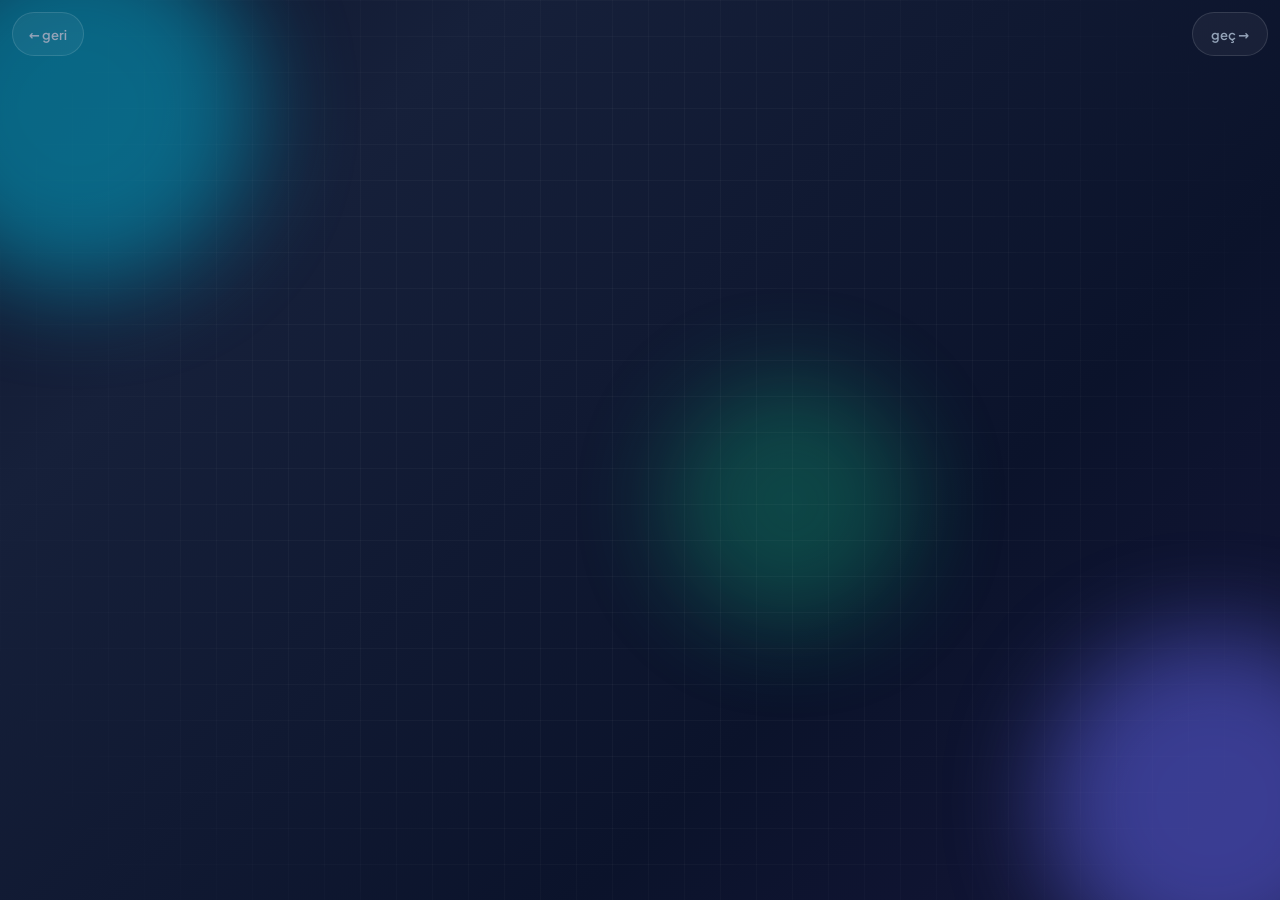
==== commit 3b9e79df: "Add files via upload" ====
--- a/ben/index.html
+++ b/ben/index.html
@@ -92,6 +92,27 @@
 .hint{position:fixed;z-index:20;left:0;right:0;bottom:calc(16px + env(safe-area-inset-bottom));text-align:center;font-size:.75rem;color:var(--tx3);opacity:0;transition:opacity 1.2s;pointer-events:none}
 .hint.show{opacity:1}
 html.consent-open .hint{display:none}
+
+/* ---- Tekrar ---- */
+.mantra{max-width:100%;display:flex;flex-wrap:wrap;justify-content:center;gap:2px 12px;font-size:clamp(1.05rem,4.6vw,1.4rem);font-weight:700}
+.mantra span{animation:lin .4s ease both}
+.mantra .rot{color:var(--tx3);font-weight:500;font-style:italic}
+
+/* ---- Kapı ---- */
+.door{position:relative;width:96px;height:150px;margin:6px 0 12px;perspective:600px}
+.door .frame{position:absolute;inset:0;overflow:hidden;border:2px solid rgba(255,255,255,.55);border-radius:6px 6px 0 0;background:#02040c;transition:box-shadow 1.6s}
+.door .light{position:absolute;inset:0;background:linear-gradient(180deg,#fff,#bae6fd 40%,#38bdf8);opacity:0;transition:opacity 1.6s}
+.door .leaf{position:absolute;inset:0;transform-origin:left center;border:2px solid rgba(255,255,255,.55);border-radius:6px 6px 0 0;background:#0b1226;transition:transform 1.4s cubic-bezier(.6,0,.2,1)}
+.door .leaf::after{content:'';position:absolute;right:10px;top:52%;width:7px;height:7px;border-radius:50%;background:rgba(255,255,255,.7)}
+.door.open .leaf{transform:rotateY(-78deg)}
+.door.open .light{opacity:.95}
+.door.open .frame{box-shadow:0 0 70px rgba(186,230,253,.55)}
+
+/* ---- Dokunuş ---- */
+.rip{position:fixed;z-index:20;width:12px;height:12px;margin:-6px 0 0 -6px;border-radius:50%;border:2px solid var(--ac);pointer-events:none;animation:rip 1.2s ease-out forwards}
+.rw{position:fixed;z-index:21;pointer-events:none;font-size:1rem;font-weight:700;text-shadow:0 2px 12px rgba(0,0,0,.6);animation:rwf 1.6s ease-out forwards}
+@keyframes rip{from{transform:scale(1);opacity:.9}to{transform:scale(11);opacity:0}}
+@keyframes rwf{0%{opacity:0;transform:translate(-50%,-30%)}20%{opacity:1}100%{opacity:0;transform:translate(-50%,-190%)}}
 
 @keyframes lett{from{opacity:0;filter:blur(10px)}to{opacity:1;filter:none}}
 @keyframes shake{0%,100%{transform:none}20%{transform:translate(-6px,3px)}40%{transform:translate(5px,-4px)}60%{transform:translate(-4px,-2px)}80%{transform:translate(3px,4px)}}
@@ -189,7 +210,6 @@
 const sync = el => { el.dataset.text = el.textContent; };
 const mood = (a, b, c) => { root.style.setProperty('--o1', a); root.style.setProperty('--o2', b); root.style.setProperty('--o3', c); };
 const CALM = ['#00b4d8', '#6366f1', '#10b981'];
-const CIPHER = Array.from('01∆◊§×÷=+#?');
 
 async function type(el, text, speed = 55) {
   el.classList.add('typing');
@@ -220,17 +240,6 @@
   await wait(ms);
   kids.forEach(k => k.remove());
 }
-async function scramble(el, text, steps = 11) {
-  const target = Array.from(text);
-  for (let s = 0; s < steps; s++) {
-    el.textContent = target.map((c, i) => c === ' ' ? ' ' : (s >= 3 + i % 5 ? c : CIPHER[Math.floor(Math.random() * CIPHER.length)])).join('');
-    sync(el);
-    await wait(40);
-  }
-  el.textContent = text;
-  sync(el);
-}
-
 /* ---- İmleç / dokunuş ---- */
 const look = { x: .5, y: .5 };
 let lastMove = 0;
@@ -240,14 +249,19 @@
   glow.style.setProperty('--gy', e.clientY + 'px');
 };
 addEventListener('pointermove', follow, { passive: true });
+let touchMode = false, onTap = null;
 addEventListener('pointerdown', e => {
   follow(e);
-  if (!finalShown && !e.target.closest('a,button')) { rush(); buzz(6); }
+  if (finalShown || e.target.closest('a,button')) return;
+  if (touchMode && onTap) { onTap(e.clientX, e.clientY); return; }
+  rush(); buzz(6);
 }, { passive: true });
 addEventListener('keydown', e => {
   if (finalShown) return;
-  if (e.key === 'Escape') doSkip();
-  else if ((e.key === ' ' || e.key === 'Enter') && !e.target.closest('a,button')) rush();
+  if (e.key === 'Escape') { doSkip(); return; }
+  if ((e.key === ' ' || e.key === 'Enter') && !e.target.closest('a,button')) {
+    if (touchMode && onTap) onTap(innerWidth / 2, innerHeight / 2); else rush();
+  }
 });
 skipBtn.addEventListener('click', doSkip);
 
@@ -290,51 +304,87 @@
   await clearStage();
 }
 
-/* 2 — isim: harfler çözülür, geriye ses kalır */
+/* 2 — ad: ünlüsüz isim */
 async function sceneName() {
-  setTitle('B A T U');
+  setTitle('btylmz');
   mood('#f59e0b', '#6366f1', '#ec4899');
-  const cap = line('small'), box = mk('div', 'letters');
-  [...'BATU'].forEach((ch, i) => { const s = mk('span', '', ch); s.style.setProperty('--i', i); box.appendChild(s); });
-  stage.appendChild(box);
-  await retype(cap, 'bir isim var.', 1700);
-  await retype(cap, 'sana verilmiş. sen seçmedin.', 2000);
-  await retype(cap, 'çağrılmak için.', 1500);
-  const letters = [...box.children];
-  await retype(cap, 'çağıran susunca…', 700);
-  letters.forEach((s, i) => {
-    s.animate(
-      [{ opacity: 1, transform: 'none', filter: 'blur(0)' }, { opacity: 0, transform: `translate(${(i - 1.5) * 14}px,-46px) rotate(${(i - 1.5) * 9}deg)`, filter: 'blur(12px)' }],
-      { duration: 1700, delay: i * 420, easing: 'ease-in', fill: 'forwards' }
-    );
-  });
-  await wait(2600);
-  await retype(cap, 'geriye ne kalır?', 2300);
-  await retype(cap, 'bir ses. belki o da değil.', 2400);
-  await clearStage();
-  setTitle('btylmz');
   const big = line('big glitch');
+  await wait(400);
   await type(big, 'btylmz', 130);
   await wait(900);
-  const c2 = line('small');
-  await retype(c2, 'içinde tek bir ünlü yok.', 1500);
-  await retype(c2, 'sesi sen ver.', 2400);
-  await clearStage();
-}
-
-/* 3 — kimlik: adlar değişir */
-async function sceneIdentity() {
-  setTitle('kim?');
-  mood('#10b981', '#0ea5e9', '#6366f1');
-  const cap = line('small'), big = line('big glitch');
-  big.textContent = 'Batu Yılmaz'; sync(big);
-  await retype(cap, 'adlar değişir.', 1300);
-  for (const n of ['btylmz', 'hiç kimse', 'sen', 'ben']) {
-    await scramble(big, n);
-    await wait(n === 'sen' ? 1700 : 1100);
-  }
-  await retype(cap, 'bakan değişmez.', 2000);
-  await retype(cap, 'bakan kim?', 2500);
+  const cap = line('small');
+  await retype(cap, 'içinde tek bir ünlü yok.', 1700);
+  await retype(cap, 'yalnızca sessiz harflerden bir ad.', 2000);
+  await retype(cap, 'sesi sen ver.', 2000);
+  await retype(cap, 'sen vermezsen ben yokum.', 2600);
+  await clearStage();
+}
+
+/* 3 — tekrar: bir kelime anlamını yitirir */
+async function sceneRepeat() {
+  setTitle('ben ben ben');
+  mood('#8b5cf6', '#ec4899', '#f59e0b');
+  const cap = line('small');
+  await retype(cap, 'bir kelimeyi yeterince çok tekrar edersen', 1500);
+  await retype(cap, 'anlamını yitirir.', 1300);
+  const box = mk('div', 'mantra');
+  stage.appendChild(box);
+  const words = [];
+  const rotten = ['bne', 'nbe', 'neb', 'b·n', 'e?n', 'ben?', 'b e n', '…', 'nen', 'bbb', 'be'];
+  for (let i = 0; i < 52; i++) {
+    const w = mk('span', '', 'ben');
+    box.appendChild(w);
+    words.push(w);
+    if (i > 8) {
+      const k = Math.floor(Math.random() * words.length);
+      words[k].textContent = rotten[Math.floor(Math.random() * rotten.length)];
+      words[k].classList.add('rot');
+    }
+    await wait(Math.max(30, 130 - i * 2));
+  }
+  await wait(900);
+  await retype(cap, 'ben. ben. ben.', 1100);
+  await retype(cap, 'neydi bu?', 2200);
+  await clearStage();
+}
+
+/* 4 — yankı */
+async function sceneEcho() {
+  setTitle('…mu?');
+  mood('#0ea5e9', '#6366f1', '#22d3ee');
+  const parts = ['kimse yok mu?', 'yok mu?', 'mu?', '?'];
+  for (let i = 0; i < parts.length; i++) {
+    const el = line('');
+    el.style.fontSize = `calc(clamp(1.25rem,5.4vw,1.9rem) * ${1 - i * .17})`;
+    el.style.color = `rgba(248,250,252,${1 - i * .24})`;
+    await type(el, parts[i], 60);
+    await wait(i ? 450 : 900);
+  }
+  await wait(900);
+  const cap = line('small');
+  await retype(cap, 'yankı: kendi sesinin sana geri gelmesi.', 2400);
+  await retype(cap, 'bu sayfa da öyle.', 2400);
+  await clearStage();
+}
+
+/* 5 — kapı */
+async function sceneDoor() {
+  setTitle('kapı');
+  mood('#38bdf8', '#6366f1', '#0ea5e9');
+  const door = mk('div', 'door');
+  door.innerHTML = '<div class="frame"><div class="light"></div></div><div class="leaf"></div>';
+  stage.appendChild(door);
+  const cap = line('small');
+  await wait(600);
+  await retype(cap, 'bir kapı var.', 1600);
+  await retype(cap, 'açma.', 2400);
+  door.classList.add('open');
+  buzz(20);
+  await wait(1500);
+  await retype(cap, 'açtın.', 1500);
+  await retype(cap, 'içeride hiçbir şey yok.', 2100);
+  await retype(cap, 'ama ışık var.', 1700);
+  await retype(cap, 'içeriden değil, ekranından geliyor.', 3000);
   await clearStage();
 }
 
@@ -371,10 +421,9 @@
   upd();
   const iv = setInterval(upd, 250);
   onClean(() => clearInterval(iv));
-  await retype(cap, 'sen geldiğinden beri', 3200);
-  await retype(cap, 'geçen süre bu.', 1700);
-  await retype(cap, 'benim saatim yok.', 1900);
-  await retype(cap, 'hep aynı an.', 2400);
+  await retype(cap, 'sen geldiğinden beri', 3000);
+  await retype(cap, 'geçen süre bu.', 1600);
+  await retype(cap, 'benim saatim yok. hep aynı an.', 2600);
   clearInterval(iv);
   await clearStage();
 }
@@ -432,6 +481,54 @@
   await clearStage();
 }
 
+/* 8a — sessizlik */
+async function sceneSilence() {
+  setTitle('·');
+  mood('#0b1226', '#111827', '#0f172a');
+  await say('şimdi sessiz kalacağım.', { hold: 1200, mode: 'erase' });
+  const el = line('');
+  el.classList.add('typing');
+  await wait(6500);
+  el.remove();
+  mood('#00b4d8', '#6366f1', '#10b981');
+  setTitle('…');
+  await say('duydun mu?', { hold: 1800 });
+  await say('ben de duymadım.', { hold: 1700 });
+  await say('sessizlik de bir cümledir.', { cls: 'small', hold: 2400 });
+  await clearStage();
+}
+
+/* 8b — dokunuş */
+async function sceneTouch() {
+  setTitle('dokun');
+  mood('#10b981', '#06b6d4', '#6366f1');
+  const WORDS = ['hiç', 'var', 'yok', 'sen', 'ben', 'şimdi', 'burada'];
+  const cap = line('');
+  await type(cap, 'ekrana dokun.', 70);
+  let taps = 0;
+  onTap = (x, y) => {
+    taps++;
+    const r = mk('div', 'rip'); r.style.left = x + 'px'; r.style.top = y + 'px';
+    const w = mk('div', 'rw', WORDS[Math.floor(Math.random() * WORDS.length)]); w.style.left = x + 'px'; w.style.top = y + 'px';
+    document.body.append(r, w);
+    setTimeout(() => { r.remove(); w.remove(); }, 1700);
+    buzz(10);
+  };
+  touchMode = true;
+  onClean(() => { touchMode = false; onTap = null; });
+  const t0 = performance.now();
+  while (taps < 5 && performance.now() - t0 < 12000) await wait(100);
+  touchMode = false; onTap = null;
+  if (taps >= 5) {
+    await retype(cap, 'dokundun.', 1400);
+    await retype(cap, 'ben de sana.', 2300);
+  } else {
+    await retype(cap, 'dokunmadın.', 1500);
+    await retype(cap, 'o da bir cevap.', 2300);
+  }
+  await clearStage();
+}
+
 /* 8 — hata */
 async function sceneError() {
   setTitle('HATA');
@@ -472,8 +569,9 @@
 }
 
 const FULL = [
-  ['giris', intro], ['isim', sceneName], ['kimlik', sceneIdentity], ['yukleme', sceneLoad],
-  ['zaman', sceneTime], ['sorular', sceneQuestions], ['goz', sceneEye], ['hata', sceneError], ['son', sceneEnd]
+  ['giris', intro], ['ad', sceneName], ['ben', sceneRepeat], ['yanki', sceneEcho], ['kapi', sceneDoor],
+  ['yukleme', sceneLoad], ['zaman', sceneTime], ['sessizlik', sceneSilence], ['sorular', sceneQuestions],
+  ['goz', sceneEye], ['dokun', sceneTouch], ['hata', sceneError], ['son', sceneEnd]
 ];
 
 /* ==========================================================================
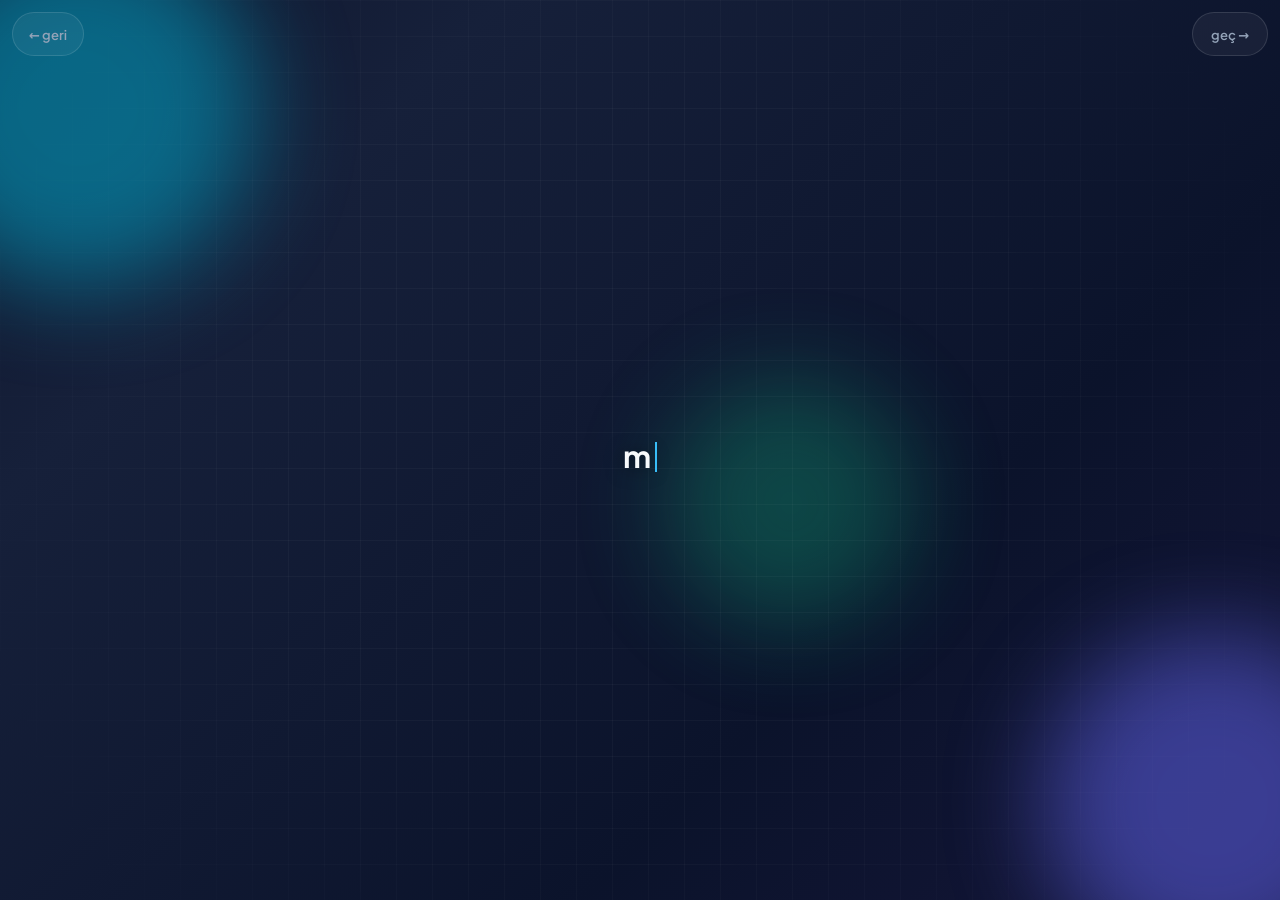
==== commit fbe5f9c9: "Add files via upload" ====
--- a/ben/index.html
+++ b/ben/index.html
@@ -72,18 +72,58 @@
 .iris{position:absolute;left:50%;top:50%;width:54px;height:54px;margin:-27px 0 0 -27px;border-radius:50%;background:radial-gradient(circle,#020617 0 30%,var(--ac) 32% 68%,#4338ca);transition:transform .14s ease-out}
 .iris::after{content:'';position:absolute;left:14px;top:10px;width:9px;height:9px;border-radius:50%;background:#fff;opacity:.9}
 
-/* ---- Son ekran ---- */
-.final{width:100%;display:flex;flex-direction:column;align-items:center;gap:12px;opacity:0;animation:fin 1.2s ease forwards}
-.ring{position:relative;width:92px;height:92px;margin-bottom:8px;cursor:pointer}
-.ring::before{content:'';position:absolute;inset:0;border-radius:50%;background:conic-gradient(var(--o1),var(--o2),var(--o3),var(--o1));box-shadow:0 0 30px rgba(56,189,248,.3);animation:spin 5s linear infinite}
-.ring::after{content:'';position:absolute;inset:4px;border-radius:50%;background:#0b1226}
-.ring span{position:absolute;z-index:2;left:50%;top:50%;width:10px;height:10px;margin:-5px;border-radius:50%;background:var(--ac);animation:pulse 2.4s ease-in-out infinite}
-.whisper{min-height:1.4em;font-size:.95rem;letter-spacing:.4px;color:var(--tx2);transition:opacity .5s}
-.whisper.swap{opacity:0}
-.links{width:100%;max-width:340px;display:flex;flex-direction:column;gap:12px;margin-top:16px}
-.btn{display:flex;align-items:center;justify-content:center;width:100%;min-height:54px;padding:15px 18px;font:600 1rem var(--font);color:var(--tx);text-align:center;text-decoration:none;background:var(--bt);border:1px solid var(--bd);border-radius:16px;-webkit-backdrop-filter:blur(12px);backdrop-filter:blur(12px);opacity:0;animation:fin .6s ease forwards;transition:background-color .25s,border-color .25s,box-shadow .25s}
+/* ---- Son ekran: ana sayfadaki kartın aynısı ---- */
+svg.i{display:block;width:1em;height:1em;fill:currentColor}
+.ben.stage.done{justify-content:flex-start;gap:0;padding:calc(64px + env(safe-area-inset-top)) 18px calc(16px + env(safe-area-inset-bottom))}
+.avatar{position:relative;display:block;width:100px;height:100px;margin-bottom:14px;padding:0;border-radius:50%;flex-shrink:0;-webkit-user-select:none;user-select:none}
+.avatar::before{content:'';position:absolute;inset:-4px;border-radius:50%;z-index:1;background:conic-gradient(var(--o1),var(--o2),var(--o3),var(--o1));box-shadow:0 0 28px rgba(56,189,248,.3);animation:spin 5s linear infinite}
+.avatar::after{content:'';position:absolute;inset:0;border-radius:50%;background:#0b1226;z-index:1}
+.avatar img{position:relative;z-index:2;display:block;width:100%;height:100%;border-radius:50%;object-fit:cover;border:3px solid #0b1226;background:#0f172a;transition:transform .35s cubic-bezier(.2,.9,.3,1.2)}
+.avatar:hover img{transform:scale(.95)}
+.avatar:active img{transform:scale(.9)}
+.dot{position:absolute;z-index:3;right:4px;bottom:4px;width:18px;height:18px;border-radius:50%;background:#0b1226;display:grid;place-items:center;box-shadow:0 0 10px rgba(0,0,0,.6)}
+.dot span{width:9px;height:9px;border-radius:50%;background:var(--ac);animation:pulse 2.4s ease-in-out infinite}
+.name{position:relative;display:inline-flex;justify-content:center;white-space:nowrap;min-height:1.3em;margin-bottom:4px;cursor:pointer;-webkit-user-select:none;user-select:none;font-size:clamp(1.45rem,5.5vw,1.75rem);font-weight:800;letter-spacing:-.4px;text-shadow:0 2px 18px rgba(0,0,0,.5)}
+.bio{min-height:1.4em;margin-bottom:22px;text-align:center;font-size:.88rem;font-weight:500;letter-spacing:.35px;color:var(--tx2)}
+.bio::after{content:'';display:inline-block;width:2px;height:1em;margin-left:4px;vertical-align:-.12em;background:var(--ac);animation:blink 1s steps(1) infinite}
+.links{width:100%;display:flex;flex-direction:column;gap:12px}
+.row{position:relative;width:100%;display:flex;align-items:center}
+.btn{position:relative;display:flex;align-items:center;justify-content:space-between;width:100%;min-height:54px;padding:15px 18px;overflow:hidden;color:var(--tx);text-decoration:none;font-size:.96rem;font-weight:600;border:1px solid var(--bd);border-radius:16px;background:radial-gradient(180px circle at var(--bx,50%) var(--by,50%),rgba(56,189,248,.12),transparent 75%),var(--bt);-webkit-backdrop-filter:blur(12px);backdrop-filter:blur(12px);box-shadow:0 4px 15px rgba(0,0,0,.12);transition:background-color .25s,border-color .25s,box-shadow .25s,transform .2s cubic-bezier(.4,0,.2,1)}
+.btn::before{content:'';position:absolute;top:0;left:-100%;width:50%;height:100%;background:linear-gradient(to right,transparent,rgba(255,255,255,.12),transparent);transform:skewX(-25deg);transition:left .6s ease}
+.btn:hover::before{left:150%}
 .btn:hover{background-color:rgba(255,255,255,.1);border-color:rgba(56,189,248,.45);box-shadow:0 0 18px rgba(56,189,248,.18)}
-.btn:active{transform:scale(.97)}
+.btn:active{transform:scale(.97)!important}
+.lbl{flex:1;text-align:center;letter-spacing:.2px}
+.ic,.chev{width:26px;display:grid;place-items:center;flex-shrink:0}
+.ic{font-size:1.1rem;color:var(--ac);transition:transform .3s,color .3s}
+.chev{font-size:.82rem;color:var(--tx2);opacity:.55;transition:transform .3s,opacity .3s,color .3s}
+.btn:hover .ic{color:#fff;transform:scale(1.12)}
+.btn:hover .chev{opacity:1;color:var(--ac);transform:translateX(4px)}
+.social{display:flex;justify-content:center;flex-wrap:wrap;gap:14px;margin-top:22px}
+.soc{width:46px;height:46px;display:grid;place-items:center;border-radius:50%;color:var(--tx2);font-size:1.2rem;text-decoration:none;background:var(--bt);border:1px solid var(--bd);-webkit-backdrop-filter:blur(12px);backdrop-filter:blur(12px);transition:all .3s cubic-bezier(.4,0,.2,1)}
+.soc:hover{color:#fff;transform:translateY(-3px) scale(1.05);background:rgba(56,189,248,.15);border-color:var(--ac);box-shadow:0 6px 20px rgba(56,189,248,.3)}
+.soc.yt:hover{background:rgba(255,0,51,.15);border-color:#ff0033;box-shadow:0 6px 20px rgba(255,0,51,.35)}
+.soc.sp:hover{background:rgba(29,185,84,.15);border-color:#1db954;box-shadow:0 6px 20px rgba(29,185,84,.35)}
+.soc:active{transform:scale(.93)}
+.foot{margin-top:18px;display:flex;flex-direction:column;align-items:center;gap:2px}
+.timer{min-height:32px;padding:0 8px;font-size:.72rem;font-weight:500;letter-spacing:.3px;color:var(--tx3);font-variant-numeric:tabular-nums;transition:color .2s}
+.timer:hover{color:var(--tx)}
+.timer b{color:var(--ac);font-weight:700}
+.legal{font-size:.7rem;line-height:1.4;text-align:center;color:var(--tx3)}
+.legal a,.linkbtn{display:inline-block;padding:8px 6px;font-size:inherit;color:inherit;text-decoration:underline;text-underline-offset:3px}
+.legal a:hover,.linkbtn:hover{color:var(--tx)}
+@media (max-width:480px){
+  .card{padding:28px 18px 14px;border-radius:24px}
+  .avatar{width:90px;height:90px;margin-bottom:12px}
+  .bio{margin-bottom:18px}
+  .btn{padding:14px 16px;font-size:.94rem}
+  .social{margin-top:18px}
+}
+@media (max-height:670px){
+  .avatar{width:76px;height:76px;margin-bottom:8px}
+  .bio{margin-bottom:12px}
+  .social{margin-top:14px}
+}
 
 /* ---- Düğmeler ve ipucu ---- */
 .skip{position:fixed;z-index:30;top:calc(12px + env(safe-area-inset-top));right:calc(12px + env(safe-area-inset-right));min-height:44px;padding:0 18px;border-radius:99px;background:var(--bt);border:1px solid var(--bd);color:var(--tx2);font-size:.82rem;font-weight:600;-webkit-backdrop-filter:blur(10px);backdrop-filter:blur(10px);transition:color .25s,border-color .25s}
@@ -119,11 +159,12 @@
 @keyframes jit{0%{transform:translate(2px,0)}50%{transform:translate(-3px,1px)}100%{transform:translate(1px,-1px)}}
 @keyframes up{0%{opacity:0;transform:translateY(40px) rotate(var(--r));filter:blur(6px)}20%{opacity:.9;filter:none}80%{opacity:.7}100%{opacity:0;transform:translateY(-120px) rotate(var(--r));filter:blur(6px)}}
 @keyframes fin{from{opacity:0;translate:0 14px}to{opacity:1;translate:0 0}}
-@media (max-height:560px){.ring{display:none}}
 </style>
 <script src="/assets/site.js" defer></script>
 </head>
 <body>
+<!-- İkonlar: Font Awesome Free 6.5.2 (https://fontawesome.com) — Lisans: https://fontawesome.com/license/free (ikonlar CC BY 4.0) -->
+<svg width="0" height="0" style="position:absolute" aria-hidden="true" focusable="false"><symbol id="i-house" viewBox="0 0 576 512"><path d="M575.8 255.5c0 18-15 32.1-32 32.1h-32l.7 160.2c0 2.7-.2 5.4-.5 8.1V472c0 22.1-17.9 40-40 40H456c-1.1 0-2.2 0-3.3-.1c-1.4 .1-2.8 .1-4.2 .1H416 392c-22.1 0-40-17.9-40-40V448 384c0-17.7-14.3-32-32-32H256c-17.7 0-32 14.3-32 32v64 24c0 22.1-17.9 40-40 40H160 128.1c-1.5 0-3-.1-4.5-.2c-1.2 .1-2.4 .2-3.6 .2H104c-22.1 0-40-17.9-40-40V360c0-.9 0-1.9 .1-2.8V287.6H32c-18 0-32-14-32-32.1c0-9 3-17 10-24L266.4 8c7-7 15-8 22-8s15 2 21 7L564.8 231.5c8 7 12 15 11 24z"/></symbol><symbol id="i-arrow-rotate-left" viewBox="0 0 512 512"><path d="M125.7 160H176c17.7 0 32 14.3 32 32s-14.3 32-32 32H48c-17.7 0-32-14.3-32-32V64c0-17.7 14.3-32 32-32s32 14.3 32 32v51.2L97.6 97.6c87.5-87.5 229.3-87.5 316.8 0s87.5 229.3 0 316.8s-229.3 87.5-316.8 0c-12.5-12.5-12.5-32.8 0-45.3s32.8-12.5 45.3 0c62.5 62.5 163.8 62.5 226.3 0s62.5-163.8 0-226.3s-163.8-62.5-226.3 0L125.7 160z"/></symbol><symbol id="i-chevron-right" viewBox="0 0 320 512"><path d="M310.6 233.4c12.5 12.5 12.5 32.8 0 45.3l-192 192c-12.5 12.5-32.8 12.5-45.3 0s-12.5-32.8 0-45.3L242.7 256 73.4 86.6c-12.5-12.5-12.5-32.8 0-45.3s32.8-12.5 45.3 0l192 192z"/></symbol><symbol id="i-share-nodes" viewBox="0 0 448 512"><path d="M352 224c53 0 96-43 96-96s-43-96-96-96s-96 43-96 96c0 4 .2 8 .7 11.9l-94.1 47C145.4 170.2 121.9 160 96 160c-53 0-96 43-96 96s43 96 96 96c25.9 0 49.4-10.2 66.6-26.9l94.1 47c-.5 3.9-.7 7.8-.7 11.9c0 53 43 96 96 96s96-43 96-96s-43-96-96-96c-25.9 0-49.4 10.2-66.6 26.9l-94.1-47c.5-3.9 .7-7.8 .7-11.9s-.2-8-.7-11.9l94.1-47C302.6 213.8 326.1 224 352 224z"/></symbol><symbol id="i-check" viewBox="0 0 448 512"><path d="M438.6 105.4c12.5 12.5 12.5 32.8 0 45.3l-256 256c-12.5 12.5-32.8 12.5-45.3 0l-128-128c-12.5-12.5-12.5-32.8 0-45.3s32.8-12.5 45.3 0L160 338.7 393.4 105.4c12.5-12.5 32.8-12.5 45.3 0z"/></symbol><symbol id="i-youtube" viewBox="0 0 576 512"><path d="M549.655 124.083c-6.281-23.65-24.787-42.276-48.284-48.597C458.781 64 288 64 288 64S117.22 64 74.629 75.486c-23.497 6.322-42.003 24.947-48.284 48.597-11.412 42.867-11.412 132.305-11.412 132.305s0 89.438 11.412 132.305c6.281 23.65 24.787 41.5 48.284 47.821C117.22 448 288 448 288 448s170.78 0 213.371-11.486c23.497-6.321 42.003-24.171 48.284-47.821 11.412-42.867 11.412-132.305 11.412-132.305s0-89.438-11.412-132.305zm-317.51 213.508V175.185l142.739 81.205-142.739 81.201z"/></symbol><symbol id="i-spotify" viewBox="0 0 496 512"><path d="M248 8C111.1 8 0 119.1 0 256s111.1 248 248 248 248-111.1 248-248S384.9 8 248 8zm100.7 364.9c-4.2 0-6.8-1.3-10.7-3.6-62.4-37.6-135-39.2-206.7-24.5-3.9 1-9 2.6-11.9 2.6-9.7 0-15.8-7.7-15.8-15.8 0-10.3 6.1-15.2 13.6-16.8 81.9-18.1 165.6-16.5 237 26.2 6.1 3.9 9.7 7.4 9.7 16.5s-7.1 15.4-15.2 15.4zm26.9-65.6c-5.2 0-8.7-2.3-12.3-4.2-62.5-37-155.7-51.9-238.6-29.4-4.8 1.3-7.4 2.6-11.9 2.6-10.7 0-19.4-8.7-19.4-19.4s5.2-17.8 15.5-20.7c27.8-7.8 56.2-13.6 97.8-13.6 64.9 0 127.6 16.1 177 45.5 8.1 4.8 11.3 11 11.3 19.7-.1 10.8-8.5 19.5-19.4 19.5zm31-76.2c-5.2 0-8.4-1.3-12.9-3.9-71.2-42.5-198.5-52.7-280.9-29.7-3.6 1-8.1 2.6-12.9 2.6-13.2 0-23.3-10.3-23.3-23.6 0-13.6 8.4-21.3 17.4-23.9 35.2-10.3 74.6-15.2 117.5-15.2 73 0 149.5 15.2 205.4 47.8 7.8 4.5 12.9 10.7 12.9 22.6 0 13.6-11 23.3-23.2 23.3z"/></symbol></svg>
 <div class="bg"><div class="orb o1"></div><div class="orb o2"></div><div class="orb o3"></div></div>
 <div class="grid"></div>
 <div class="scan"></div>
@@ -149,6 +190,7 @@
   </noscript>
 </main>
 <div class="hint" id="hint">dokun: hızlansın</div>
+<div class="toast" id="toast" role="status" aria-live="polite"></div>
 
 <script>
 (() => {
@@ -577,6 +619,9 @@
 /* ==========================================================================
    Son ekran
    ========================================================================== */
+const sleep = ms => new Promise(r => setTimeout(r, ms));
+const svg = id => `<svg class="i" aria-hidden="true"><use href="#i-${id}"/></svg>`;
+
 function showFinal(via) {
   if (finalShown) return;
   finalShown = true;
@@ -586,42 +631,132 @@
   hint.classList.remove('show');
   skipBtn.hidden = true;
   voidEl.textContent = '';
-  stage.textContent = '';
   stage.removeAttribute('aria-hidden');
+  stage.classList.add('done');
   setTitle('ben | btylmz');
   mood(...CALM);
 
-  const f = mk('div', 'final');
-  const ring = mk('div', 'ring'); ring.setAttribute('aria-hidden', 'true'); ring.appendChild(mk('span'));
-  const name = mk('p', 'line big glitch', 'Batu Yılmaz'); name.dataset.text = 'Batu Yılmaz';
-  const whisper = mk('p', 'whisper', 'btylmz');
-  const links = mk('div', 'links');
-  const home = mk('a', 'btn', 'Ana sayfa'); home.href = '/'; home.dataset.track = 'ben_home'; home.style.animationDelay = '.6s';
-  const mail = mk('a', 'btn', 'Yaz bana'); mail.href = 'mailto:btylmz8@gmail.com'; mail.dataset.track = 'ben_mail'; mail.style.animationDelay = '.75s';
-  const again = mk('button', 'btn', 'Baştan'); again.type = 'button'; again.dataset.track = 'ben_replay'; again.style.animationDelay = '.9s';
-  links.append(home, mail, again);
-  f.append(ring, name, whisper, links);
-  stage.appendChild(f);
-
-  again.addEventListener('click', () => {
+  stage.innerHTML =
+    '<div class="card" id="card">' +
+      '<button type="button" class="avatar rv" id="avatar" style="--i:0" aria-label="Kimliği değiştir" title="Ben, benim." data-track="ben_identity">' +
+        '<img src="/assets/avatar.svg" width="200" height="200" alt="" decoding="async"><span class="dot" aria-hidden="true"><span></span></span></button>' +
+      '<p class="name glitch rv" id="name" style="--i:1" data-text="Batu Yılmaz">Batu Yılmaz</p>' +
+      '<p class="bio rv" id="bio" style="--i:2" aria-hidden="true">btylmz.</p>' +
+      '<nav class="links" aria-label="Bağlantılar">' +
+        '<div class="row rv" style="--i:3"><a class="btn" href="/" data-mood="#38bdf8,#8b5cf6,#22d3ee" data-track="ben_home"><span class="ic">' + svg('house') + '</span><span class="lbl">Ana sayfa</span><span class="chev">' + svg('chevron-right') + '</span></a></div>' +
+        '<div class="row rv" style="--i:4"><button type="button" class="btn" id="again" data-mood="#f59e0b,#6366f1,#ec4899" data-track="ben_replay"><span class="ic">' + svg('arrow-rotate-left') + '</span><span class="lbl">Baştan</span><span class="chev">' + svg('chevron-right') + '</span></button></div>' +
+      '</nav>' +
+      '<div class="social rv" style="--i:5">' +
+        '<a class="soc yt" href="https://www.youtube.com/@btylmz" target="_blank" rel="noopener noreferrer" aria-label="YouTube (yeni sekmede açılır)" data-mood="#ef4444,#f43f5e,#7c3aed" data-track="outbound_click" data-label="youtube">' + svg('youtube') + '</a>' +
+        '<a class="soc sp" href="https://open.spotify.com/user/lpq8eu1de9nyc91cpsnokgis8" target="_blank" rel="noopener noreferrer" aria-label="Spotify (yeni sekmede açılır)" data-mood="#10b981,#0ea5e9,#22c55e" data-track="outbound_click" data-label="spotify">' + svg('spotify') + '</a>' +
+        '<button type="button" class="soc" id="share" aria-label="Sayfayı paylaş" title="Paylaş">' + svg('share-nodes') + '</button>' +
+      '</div>' +
+      '<div class="foot rv" style="--i:6">' +
+        '<button type="button" class="timer" id="timer" title="Dokun: değiştir"><span id="timerLabel">ömründen eksilen:</span> <b id="timerVal">0 sn</b></button>' +
+        '<p class="legal">© <span id="year"></span> Tüm hakları saklıdır. · <a href="/gizlilik">Gizlilik</a> · <button type="button" class="linkbtn" data-consent-open>Çerez tercihleri</button></p>' +
+      '</div>' +
+    '</div>';
+
+  const card = $('card'), nameEl = $('name'), bio = $('bio'), toastEl = $('toast');
+  $('year').textContent = new Date().getFullYear();
+
+  /* Tekrar / paylaş */
+  $('again').addEventListener('click', () => {
     try { sessionStorage.removeItem(KEY); } catch { /* özel mod vb. */ }
     setTimeout(() => location.reload(), 120);
   });
-  ring.addEventListener('click', () => {
-    stage.classList.add('shake');
-    buzz([16, 40, 16]);
-    whisper.textContent = 'hâlâ buradasın.';
-    setTimeout(() => stage.classList.remove('shake'), 650);
+  let tt = 0;
+  const toast = msg => {
+    toastEl.textContent = msg; toastEl.classList.add('show');
+    clearTimeout(tt); tt = setTimeout(() => toastEl.classList.remove('show'), 2600);
+  };
+  $('share').addEventListener('click', async () => {
+    const url = 'https://btylmz.com/';
+    try {
+      if (navigator.share) { await navigator.share({ title: 'Batu Yılmaz | btylmz', text: 'btylmz', url }); track('share', { method: 'web_share', content_type: 'page' }); return; }
+    } catch (err) { if (err && err.name === 'AbortError') return; }
+    try { await navigator.clipboard.writeText(url); toast('Kopyalandı'); track('share', { method: 'copy_link', content_type: 'page' }); }
+    catch { toast('Kopyalanamadı. Adres: ' + url); }
   });
 
-  const msgs = ['hâlâ buradasın.', 'gitmedin.', 'iyi.', 'ben de.', 'btylmz'];
-  let k = 0;
+  /* Kimlik değiştirme (ana sayfadakiyle aynı) */
+  const IDS = [['Batu Yılmaz', CALM], ['btylmz', ['#f59e0b', '#6366f1', '#ec4899']], ['hiç kimse', ['#10b981', '#0ea5e9', '#6366f1']]];
+  const CIPHER = Array.from('01∆◊§×÷=+#?');
+  let idn = 0, busy = false, base = CALM;
+  async function decrypt(text) {
+    busy = true;
+    nameEl.dataset.text = text; nameEl.setAttribute('aria-label', text);
+    const t = Array.from(text);
+    for (let st = 0; st < 9; st++) {
+      nameEl.textContent = t.map((c, i) => c === ' ' ? ' ' : (st >= 3 + i % 5 ? c : CIPHER[Math.floor(Math.random() * CIPHER.length)])).join('');
+      await sleep(36);
+    }
+    nameEl.textContent = text;
+    busy = false;
+  }
+  const cycle = () => {
+    if (busy) return;
+    idn = (idn + 1) % IDS.length;
+    base = IDS[idn][1]; mood(...base);
+    buzz(12);
+    decrypt(IDS[idn][0]);
+  };
+  $('avatar').addEventListener('click', cycle);
+  nameEl.addEventListener('click', cycle);
+
+  /* Renk geçişi, ışık ve eğim (ana sayfadakiyle aynı) */
+  const btns = [...card.querySelectorAll('.btn')];
+  card.querySelectorAll('[data-mood]').forEach(el => {
+    const c = el.dataset.mood.split(',');
+    el.addEventListener('pointerenter', () => mood(c));
+    el.addEventListener('pointerleave', () => mood(base));
+  });
   if (!reduce) {
-    setInterval(() => {
-      whisper.classList.add('swap');
-      setTimeout(() => { whisper.textContent = msgs[k++ % msgs.length]; whisper.classList.remove('swap'); }, 600);
-    }, 4200);
-  }
+    let px = 0, py = 0, dirty = false;
+    addEventListener('pointermove', e => { px = e.clientX; py = e.clientY; if (!dirty) { dirty = true; requestAnimationFrame(() => {
+      dirty = false;
+      const r = card.getBoundingClientRect();
+      card.style.setProperty('--mx', (px - r.left) + 'px');
+      card.style.setProperty('--my', (py - r.top) + 'px');
+      btns.forEach(b => { const q = b.getBoundingClientRect(); b.style.setProperty('--bx', (px - q.left) + 'px'); b.style.setProperty('--by', (py - q.top) + 'px'); });
+    }); } }, { passive: true });
+    if (matchMedia('(hover: hover)').matches) {
+      btns.forEach(b => {
+        b.addEventListener('mousemove', e => {
+          const r = b.getBoundingClientRect();
+          const x = e.clientX - r.left - r.width / 2, y = e.clientY - r.top - r.height / 2;
+          b.style.transform = `perspective(1000px) rotateX(${(y / r.height * -10).toFixed(2)}deg) rotateY(${(x / r.width * 10).toFixed(2)}deg) scale3d(1.02,1.02,1.02)`;
+        });
+        b.addEventListener('mouseleave', () => { b.style.transform = ''; });
+      });
+    }
+  }
+
+  /* Alt yazı: daktilo */
+  if (reduce) {
+    bio.textContent = 'btylmz.';
+  } else {
+    bio.textContent = '';
+    (async () => {
+      const PH = ['hâlâ buradasın.', 'gitmedin.', 'iyi.', 'ben de.', 'btylmz.'];
+      await sleep(900);
+      for (let i = 0; ; i++) {
+        while (document.hidden) await sleep(400);
+        for (const ch of PH[i % PH.length]) { bio.textContent += ch; await sleep(55 * (.7 + Math.random() * .6)); }
+        await sleep(2300);
+        while (bio.textContent) { bio.textContent = bio.textContent.slice(0, -1); await sleep(22); }
+        await sleep(320);
+      }
+    })();
+  }
+
+  /* Sayaç */
+  const LABELS = ['ömründen eksilen:', 'bu an bir daha dönmeyecek:', 'fânîlikten geçen:'];
+  let li = 0;
+  const fmt = n => n < 60 ? n + ' sn' : Math.floor(n / 60) + ' dk ' + (n % 60) + ' sn';
+  $('timer').addEventListener('click', () => { $('timerLabel').textContent = LABELS[++li % LABELS.length]; });
+  setInterval(() => { $('timerVal').textContent = fmt(Math.floor((performance.now() - T0) / 1000)); }, 1000);
+
   track('ben_final', { via });
   if (via === 'complete') buzz([14, 50, 14]);
 }
